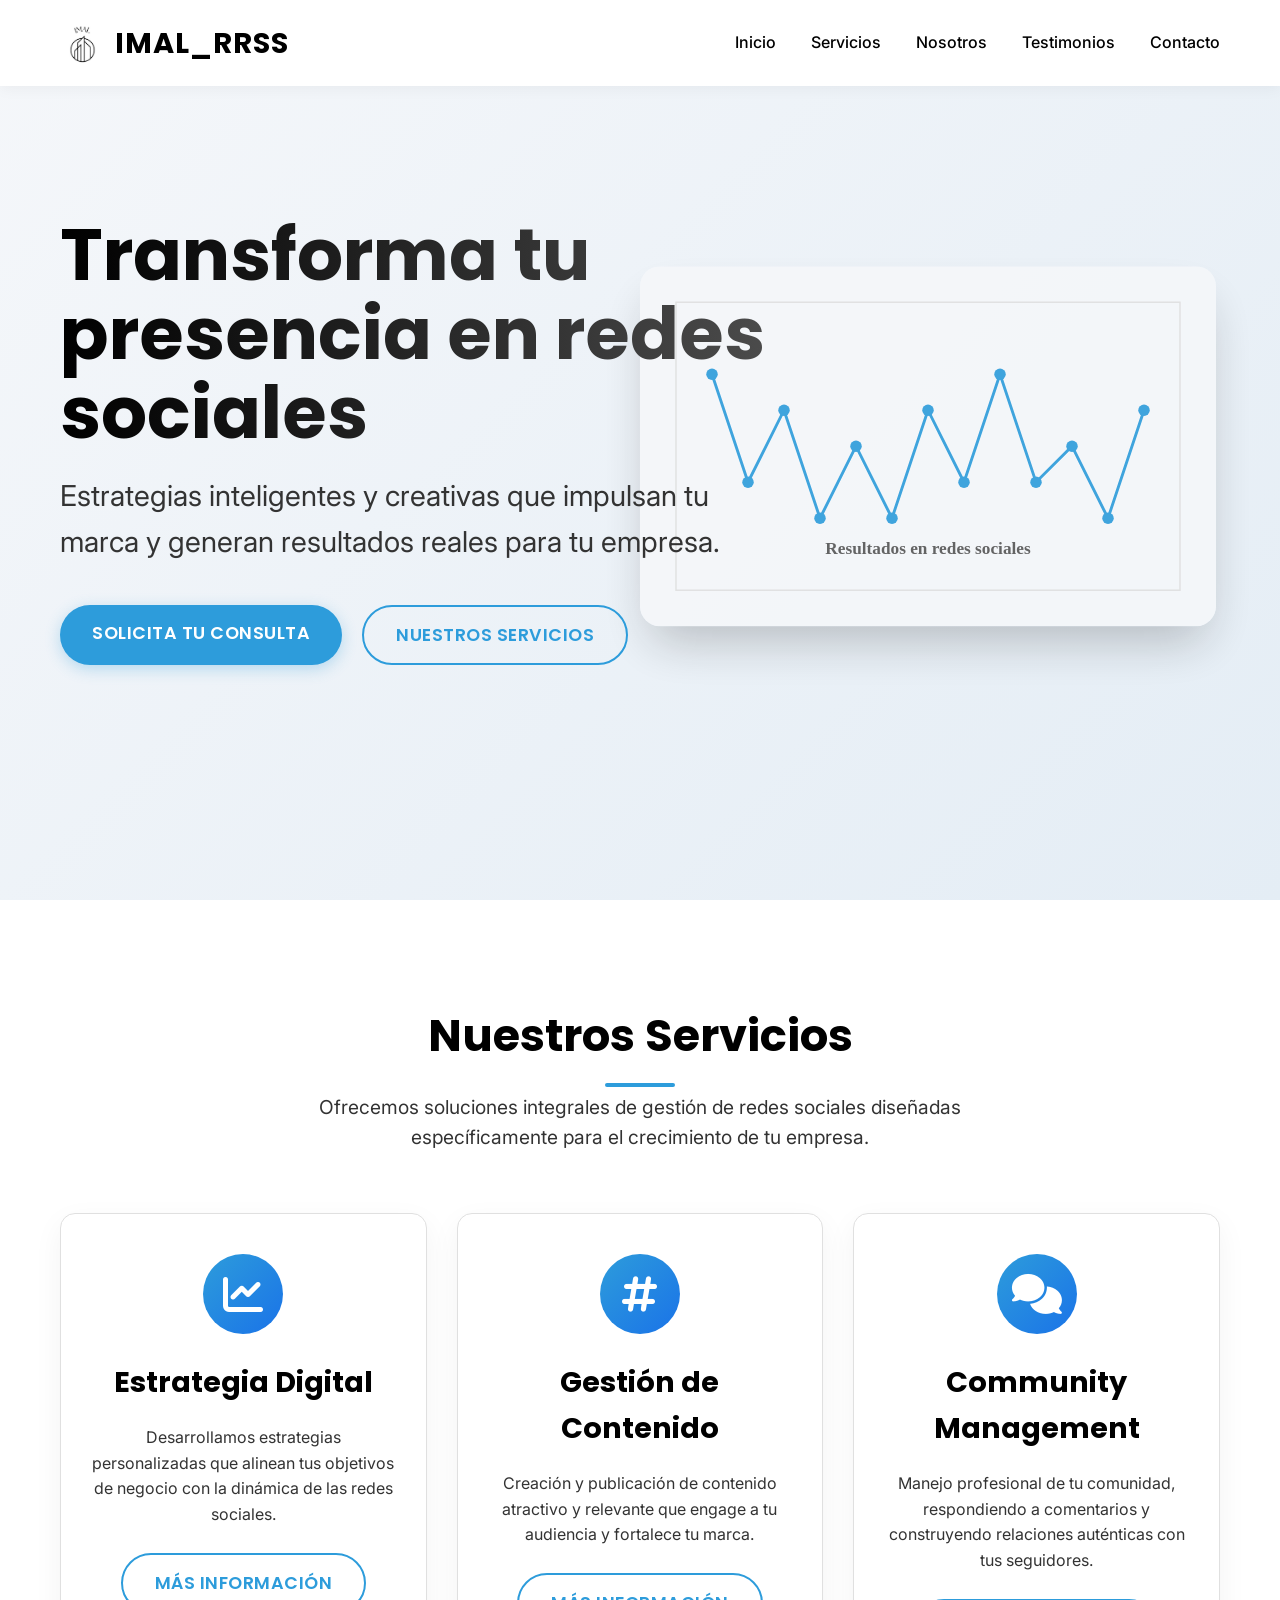
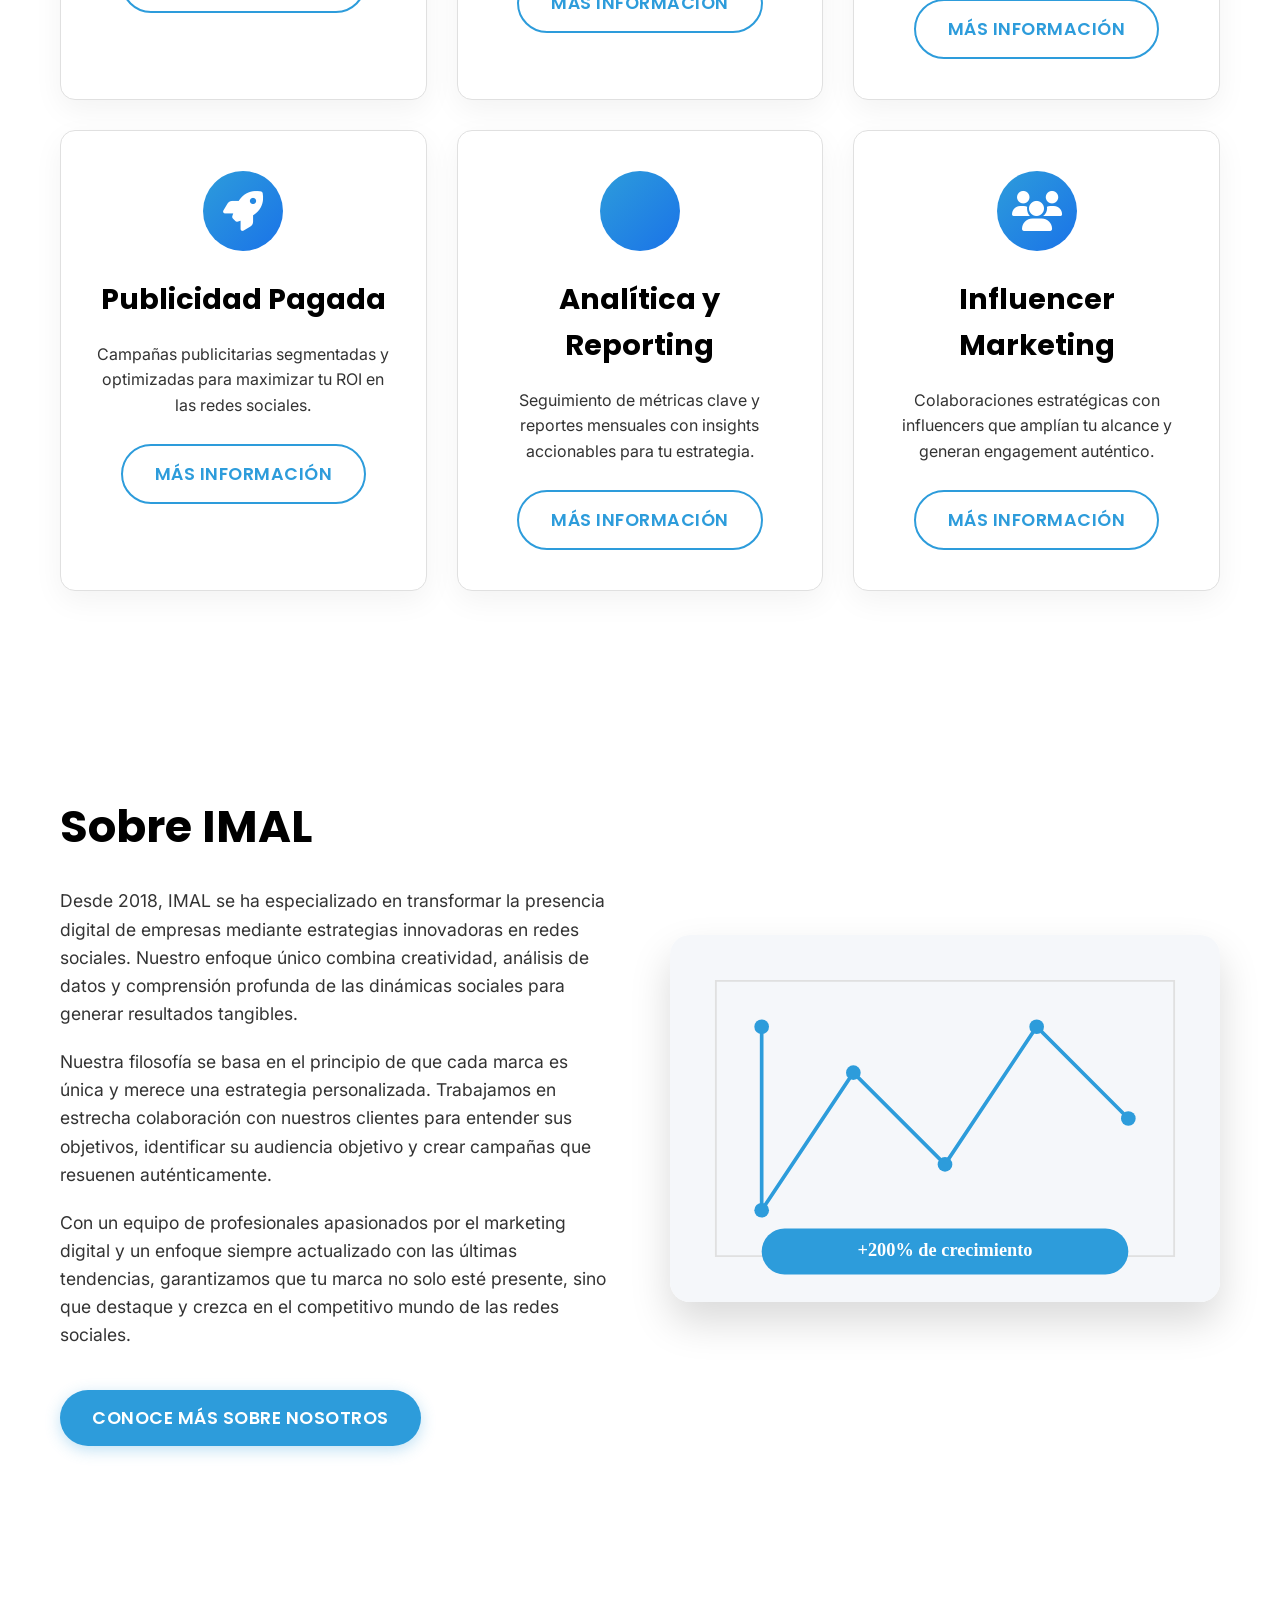
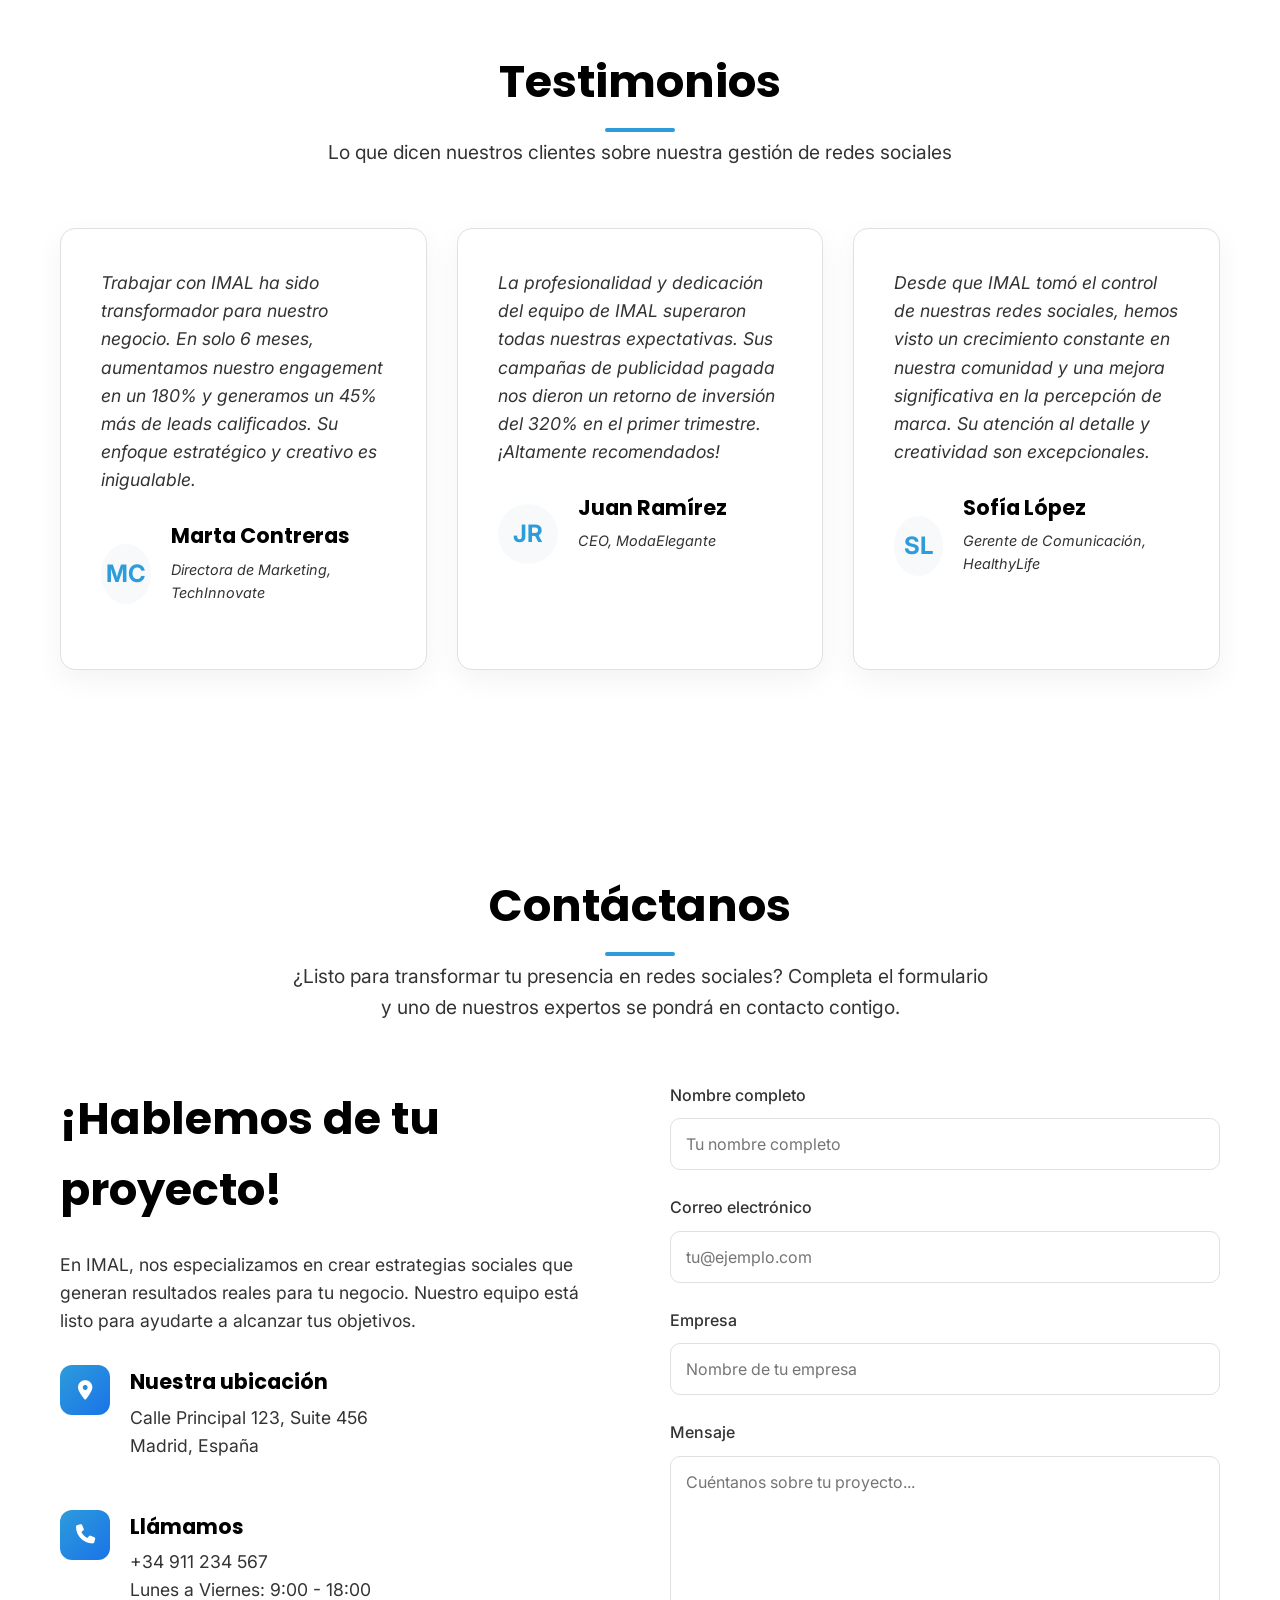
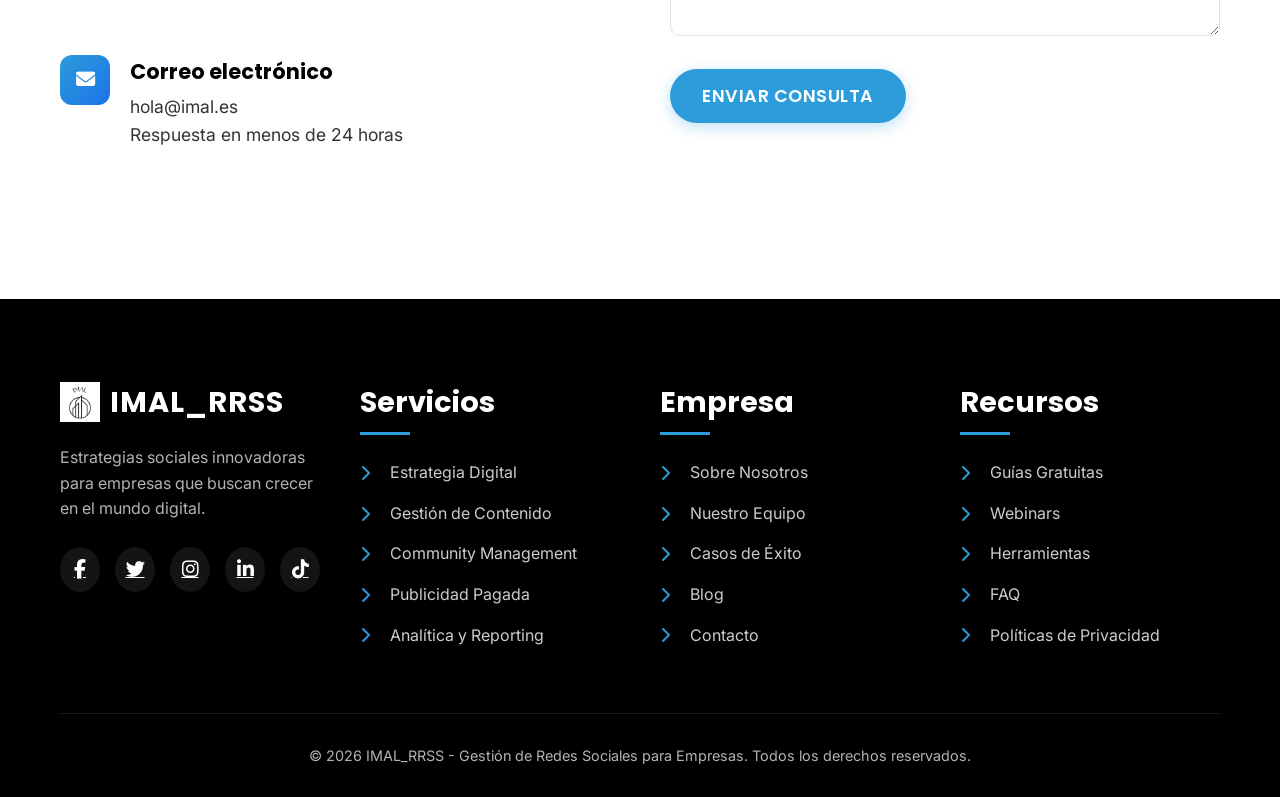
==== imalRRSS.html @ c7a88b68 "Add files via upload proyect" ====
<!DOCTYPE html>
<html lang="es">
<head>
  <meta charset="UTF-8">
  <meta name="viewport" content="width=device-width, initial-scale=1.0">
  <title>IMAL - Gestión de Redes Sociales para Empresas</title>
  <link href="https://fonts.googleapis.com/css2?family=Poppins:wght@300;400;500;600;700&family=Inter:wght@300;400;500&display=swap" rel="stylesheet">
  <link rel="stylesheet" href="https://cdnjs.cloudflare.com/ajax/libs/font-awesome/6.4.0/css/all.min.css">
  <style>
    :root {
      --primary: #000000;
      --secondary: #FFFFFF;
      --accent: #2D9CDB;
      --light-bg: #F8F9FA;
      --gray: #333333;
      --light-gray: #E0E0E0;
      --transition: all 0.3s ease;
    }

    * {
      margin: 0;
      padding: 0;
      box-sizing: border-box;
    }

    body {
      font-family: 'Inter', sans-serif;
      color: var(--primary);
      line-height: 1.6;
      background-color: var(--secondary);
      overflow-x: hidden;
    }

    h1, h2, h3, h4 {
      font-family: 'Poppins', sans-serif;
      font-weight: 700;
    }

    .container {
      width: 100%;
      max-width: 1200px;
      margin: 0 auto;
      padding: 0 20px;
    }

    .btn {
      display: inline-block;
      background-color: var(--accent);
      color: var(--secondary);
      padding: 14px 32px;
      border-radius: 30px;
      text-decoration: none;
      font-weight: 600;
      font-size: 1.1rem;
      transition: var(--transition);
      border: none;
      cursor: pointer;
      font-family: 'Poppins', sans-serif;
      text-transform: uppercase;
      letter-spacing: 0.5px;
      box-shadow: 0 4px 15px rgba(45, 156, 219, 0.3);
    }

    .btn:hover {
      background-color: #1E88E5;
      transform: translateY(-3px);
      box-shadow: 0 6px 20px rgba45, 156, 219, 0.4;
    }

    .btn-outline {
      background-color: transparent;
      color: var(--accent);
      border: 2px solid var(--accent);
      box-shadow: none;
    }

    .btn-outline:hover {
      background-color: var(--accent);
      color: var(--secondary);
    }

    section {
      padding: 100px 0;
    }

    .section-title {
      text-align: center;
      margin-bottom: 60px;
    }

    .section-title h2 {
      font-size: 2.8rem;
      margin-bottom: 20px;
      position: relative;
      display: inline-block;
    }

    .section-title h2:after {
      content: '';
      position: absolute;
      bottom: -15px;
      left: 50%;
      transform: translateX(-50%);
      width: 70px;
      height: 4px;
      background: var(--accent);
      border-radius: 2px;
    }

    .section-title p {
      color: var(--gray);
      max-width: 700px;
      margin: 0 auto;
      font-size: 1.2rem;
    }

    /* Header styles */
    header {
      background-color: var(--secondary);
      padding: 20px 0;
      position: fixed;
      width: 100%;
      top: 0;
      z-index: 1000;
      box-shadow: 0 2px 15px rgba(0, 0, 0, 0.05);
      transition: var(--transition);
    }

    .header-content {
      display: flex;
      justify-content: space-between;
      align-items: center;
    }

    .logo {
      display: flex;
      align-items: center;
    }

    .logo img {
      height: 45px;
      margin-right: 10px;
    }

    .logo-text {
      font-family: 'Poppins', sans-serif;
      font-weight: 700;
      font-size: 1.8rem;
      color: var(--primary);
      letter-spacing: 1px;
    }

    .nav-links {
      display: flex;
      list-style: none;
    }

    .nav-links li {
      margin-left: 35px;
    }

    .nav-links a {
      text-decoration: none;
      color: var(--primary);
      font-weight: 500;
      transition: var(--transition);
      position: relative;
      padding: 5px 0;
    }

    .nav-links a:after {
      content: '';
      position: absolute;
      bottom: 0;
      left: 0;
      width: 0;
      height: 2px;
      background: var(--accent);
      transition: var(--transition);
    }

    .nav-links a:hover {
      color: var(--accent);
    }

    .nav-links a:hover:after {
      width: 100%;
    }

    /* Hero section */
    .hero {
      height: 100vh;
      display: flex;
      align-items: center;
      background: linear-gradient(135deg, #f5f7fa 0%, #e4edf5 100%);
      position: relative;
      overflow: hidden;
      padding-top: 80px;
    }

    .hero-content {
      max-width: 800px;
      position: relative;
      z-index: 2;
    }

    .hero h1 {
      font-size: 4.5rem;
      line-height: 1.1;
      margin-bottom: 20px;
      background: linear-gradient(90deg, var(--primary) 0%, #555 100%);
      -webkit-background-clip: text;
      background-clip: text;
      color: transparent;
    }

    .hero p {
      font-size: 1.8rem;
      margin-bottom: 40px;
      color: var(--gray);
      max-width: 700px;
    }

    .hero-buttons {
      display: flex;
      gap: 20px;
      margin-top: 30px;
    }

    .hero-illustration {
      position: absolute;
      right: 5%;
      top: 50%;
      transform: translateY(-50%);
      width: 45%;
      max-width: 600px;
      opacity: 0.9;
      z-index: 1;
    }

    .hero-illustration img {
      width: 100%;
      border-radius: 20px;
      box-shadow: 0 25px 50px -12px rgba(0, 0, 0, 0.25);
    }

    /* Services section */
    .services-grid {
      display: grid;
      grid-template-columns: repeat(auto-fit, minmax(300px, 1fr));
      gap: 30px;
    }

    .service-card {
      background-color: var(--secondary);
      border-radius: 15px;
      padding: 40px 30px;
      text-align: center;
      transition: var(--transition);
      box-shadow: 0 10px 30px rgba(0, 0, 0, 0.05);
      border: 1px solid var(--light-gray);
      position: relative;
      overflow: hidden;
    }

    .service-card:hover {
      transform: translateY(-10px);
      box-shadow: 0 15px 35px rgba(0, 0, 0, 0.1);
    }

    .service-icon {
      width: 80px;
      height: 80px;
      background: linear-gradient(135deg, var(--accent) 0%, #1A73E8 100%);
      border-radius: 50%;
      display: flex;
      align-items: center;
      justify-content: center;
      margin: 0 auto 25px;
      color: var(--secondary);
      font-size: 2.5rem;
    }

    .service-card h3 {
      font-size: 1.8rem;
      margin: 20px 0;
    }

    .service-card p {
      color: var(--gray);
      margin-bottom: 25px;
    }

    /* About section */
    .about-content {
      display: flex;
      align-items: center;
      gap: 60px;
    }

    .about-text {
      flex: 1;
    }

    .about-text h2 {
      font-size: 2.8rem;
      margin-bottom: 25px;
    }

    .about-text p {
      margin-bottom: 20px;
      font-size: 1.1rem;
      color: var(--gray);
    }

    .about-image {
      flex: 1;
      border-radius: 20px;
      overflow: hidden;
      box-shadow: 0 20px 40px rgba(0, 0, 0, 0.15);
      position: relative;
    }

    .about-image img {
      width: 100%;
      height: auto;
      display: block;
      transition: var(--transition);
    }

    .about-image:hover img {
      transform: scale(1.05);
    }

    /* Testimonials section */
    .testimonials-grid {
      display: grid;
      grid-template-columns: repeat(auto-fit, minmax(300px, 1fr));
      gap: 30px;
    }

    .testimonial-card {
      background-color: var(--secondary);
      border-radius: 15px;
      padding: 40px;
      position: relative;
      box-shadow: 0 10px 30px rgba(0, 0, 0, 0.05);
      border: 1px solid var(--light-gray);
    }

    .testimonial-card::before {
      
      position: absolute;
      top: 20px;
      left: 20px;
      font-size: 5rem;
      color: var(--accent);
      opacity: 0.15;
      font-family: serif;
      line-height: 1;
      font-weight: bold;
    }

    .testimonial-card p {
      font-style: italic;
      margin-bottom: 25px;
      font-size: 1.1rem;
      color: var(--gray);
      position: relative;
      z-index: 2;
    }

    .testimonial-author {
      display: flex;
      align-items: center;
    }

    .author-avatar {
      width: 60px;
      height: 60px;
      border-radius: 50%;
      background-color: var(--light-bg);
      display: flex;
      align-items: center;
      justify-content: center;
      margin-right: 20px;
      font-size: 1.5rem;
      color: var(--accent);
      font-weight: bold;
    }

    .author-info h4 {
      margin-bottom: 5px;
      font-size: 1.3rem;
    }

    .author-info p {
      color: var(--gray);
      font-size: 0.9rem;
    }

    /* Contact section */
    .contact-content {
      display: flex;
      gap: 60px;
    }

    .contact-info {
      flex: 1;
    }

    .contact-info h2 {
      font-size: 2.8rem;
      margin-bottom: 25px;
    }

    .contact-info p {
      margin-bottom: 25px;
      color: var(--gray);
      font-size: 1.1rem;
    }

    .contact-details {
      margin-top: 30px;
    }

    .contact-item {
      display: flex;
      align-items: flex-start;
      margin-bottom: 25px;
    }

    .contact-icon {
      width: 50px;
      height: 50px;
      background: linear-gradient(135deg, var(--accent) 0%, #1A73E8 100%);
      border-radius: 12px;
      display: flex;
      align-items: center;
      justify-content: center;
      color: var(--secondary);
      margin-right: 20px;
      font-size: 1.2rem;
      flex-shrink: 0;
    }

    .contact-text h3 {
      margin-bottom: 5px;
      font-size: 1.3rem;
    }

    .contact-text p {
      color: var(--gray);
    }

    .contact-form {
      flex: 1;
    }

    .form-group {
      margin-bottom: 25px;
    }

    .form-group label {
      display: block;
      margin-bottom: 10px;
      font-weight: 500;
      color: var(--gray);
 }

    .form-group input,
    .form-group textarea {
      width: 100%;
      padding: 15px;
      border: 1px solid var(--light-gray);
      border-radius: 10px;
      font-family: 'Inter', sans-serif;
      font-size: 1rem;
      transition: var(--transition);
    }

    .form-group input:focus,
    .form-group textarea:focus {
      outline: none;
      border-color: var(--accent);
      box-shadow: 0 0 0 3px rgba(45, 156, 219, 0.2);
    }

    .form-group textarea {
      min-height: 180px;
      resize: vertical;
    }

    /* Footer */
    .footer {
      background-color: var(--primary);
      color: var(--secondary);
      padding: 80px 0 30px;
    }

    .footer-content {
      display: flex;
      justify-content: space-between;
      flex-wrap: wrap;
      gap: 40px;
      margin-bottom: 50px;
    }

    .footer-column {
      flex: 1;
      min-width: 250px;
    }

    .footer-column h3 {
      font-size: 1.8rem;
      margin-bottom: 25px;
      position: relative;
      padding-bottom: 10px;
    }

    .footer-column h3:after {
      content: '';
      position: absolute;
      bottom: 0;
      left: 0;
      width: 50px;
      height: 3px;
      background: var(--accent);
    }

    .footer-links {
      list-style: none;
    }

    .footer-links li {
      margin-bottom: 15px;
    }

    .footer-links a {
      color: rgba(255, 255, 255, 0.8);
      text-decoration: none;
      transition: var(--transition);
      display: flex;
      align-items: center;
      gap: 10px;
    }

    .footer-links a:hover {
      color: var(--accent);
      transform: translateX(5px);
    }

    .footer-links a i {
      color: var(--accent);
      min-width: 20px;
    }

    .social-links {
      display: flex;
      gap: 15px;
      margin-top: 25px;
    }

    .social-links a {
      display: inline-flex;
      align-items: center;
      justify-content: center;
      width: 45px;
      height: 45px;
      background-color: rgba(255, 255, 255, 0.08);
      border-radius: 50%;
      color: var(--secondary);
      transition: var(--transition);
      font-size: 1.2rem;
    }

    .social-links a:hover {
      background-color: var(--accent);
      transform: translateY(-3px);
    }

    .copyright {
      text-align: center;
      padding-top: 30px;
      border-top: 1px solid rgba(255, 255, 255, 0.1);
      font-size: 0.9rem;
      color: rgba(255, 255, 255, 0.7);
    }

    /* Responsive styles */
    @media (max-width: 992px) {
      .hero h1 {
        font-size: 3.5rem;
      }
      
      .hero p {
        font-size: 1.5rem;
      }
      
      .hero-illustration {
        display: none;
      }
      
      .about-content,
      .contact-content {
        flex-direction: column;
      }
    }

    @media (max-width: 768px) {
      .header-content {
        flex-direction: column;
        gap: 20px;
      }

      .nav-links {
        flex-direction: column;
        align-items: center;
        text-align: center;
      }

      .nav-links li {
        margin: 10px 0;
      }

      .hero h1 {
        font-size: 2.8rem;
      }
      
      .hero p {
        font-size: 1.3rem;
      }
      
      .hero-buttons {
        flex-direction: column;
        gap: 15px;
      }
      
      .section-title h2 {
        font-size: 2.2rem;
      }
      
      .section-title p {
        font-size: 1rem;
      }
    }

    @media (max-width: 576px) {
      .hero h1 {
        font-size: 2.3rem;
      }
      
      .section-title h2 {
        font-size: 1.8rem;
      }
      
      .service-card {
        padding: 30px 20px;
      }
      
      .service-icon {
        width: 60px;
        height: 60px;
        font-size: 2rem;
      }
    }
  </style>
</head>
<body>
  <!-- Header -->
  <header>
    <div class="container header-content">
      <div class="logo">
        <img src="imal_rrss.jpg" alt="IMAL Logo">
        <span class="logo-text">IMAL_RRSS</span>
      </div>
      <ul class="nav-links">
        <li><a href="#inicio">Inicio</a></li>
        <li><a href="#servicios">Servicios</a></li>
        <li><a href="#nosotros">Nosotros</a></li>
        <li><a href="#testimonios">Testimonios</a></li>
        <li><a href="#contacto">Contacto</a></li>
      </ul>
    </div>
  </header>

  <!-- Hero Section -->
  <section class="hero" id="inicio">
    <div class="container">
      <div class="hero-content">
        <h1>Transforma tu presencia en redes sociales</h1>
        <p>Estrategias inteligentes y creativas que impulsan tu marca y generan resultados reales para tu empresa.</p>
        <div class="hero-buttons">
          <a href="#contacto" class="btn">Solicita tu consulta</a>
          <a href="#servicios" class="btn btn-outline">Nuestros servicios</a>
        </div>
      </div>
      <div class="hero-illustration">
        <img src="data:image/svg+xml,%3Csvg xmlns='http://www.w3.org/2000/svg' width='100%25' height='100%25' viewBox='0 0 800 500'%3E%3Crect width='800' height='500' fill='%23F5F7FA'/%3E%3Cpath d='M50 50 L50 450 L750 450 L750 50 Z' fill='none' stroke='%23E0E0E0' stroke-width='2'/%3E%3Cpath d='M100 150 L150 300 L200 200 L250 350 L300 250 L350 350 L400 200 L450 300 L500 150 L550 300 L600 250 L650 350 L700 200' stroke='%232D9CDB' stroke-width='4' fill='none'/%3E%3Ccircle cx='100' cy='150' r='8' fill='%232D9CDB'/%3E%3Ccircle cx='150' cy='300' r='8' fill='%232D9CDB'/%3E%3Ccircle cx='200' cy='200' r='8' fill='%232D9CDB'/%3E%3Ccircle cx='250' cy='350' r='8' fill='%232D9CDB'/%3E%3Ccircle cx='300' cy='250' r='8' fill='%232D9CDB'/%3E%3Ccircle cx='350' cy='350' r='8' fill='%232D9CDB'/%3E%3Ccircle cx='400' cy='200' r='8' fill='%232D9CDB'/%3E%3Ccircle cx='450' cy='300' r='8' fill='%232D9CDB'/%3E%3Ccircle cx='500' cy='150' r='8' fill='%232D9CDB'/%3E%3Ccircle cx='550' cy='300' r='8' fill='%232D9CDB'/%3E%3Ccircle cx='600' cy='250' r='8' fill='%232D9CDB'/%3E%3Ccircle cx='650' cy='350' r='8' fill='%232D9CDB'/%3E%3Ccircle cx='700' cy='200' r='8' fill='%232D9CDB'/%3E%3Ctext x='400' y='400' font-family='Poppins' font-size='24' text-anchor='middle' fill='%23555' font-weight='600'%3EResultados en redes sociales%3C/text%3E%3C/svg%3E" alt="Grafico de redes sociales">
      </div>
    </div>
  </section>

  <!-- Services Section -->
  <section class="services" id="servicios">
    <div class="container">
      <div class="section-title">
        <h2>Nuestros Servicios</h2>
        <p>Ofrecemos soluciones integrales de gestión de redes sociales diseñadas específicamente para el crecimiento de tu empresa.</p>
      </div>
      <div class="services-grid">
        <div class="service-card">
          <div class="service-icon">
            <i class="fas fa-chart-line"></i>
          </div>
          <h3>Estrategia Digital</h3>
          <p>Desarrollamos estrategias personalizadas que alinean tus objetivos de negocio con la dinámica de las redes sociales.</p>
          <a href="#" class="btn btn-outline">Más información</a>
        </div>
        <div class="service-card">
          <div class="service-icon">
            <i class="fas fa-hashtag"></i>
          </div>
          <h3>Gestión de Contenido</h3>
          <p>Creación y publicación de contenido atractivo y relevante que engage a tu audiencia y fortalece tu marca.</p>
          <a href="#" class="btn btn-outline">Más información</a>
        </div>
        <div class="service-card">
          <div class="service-icon">
            <i class="fas fa-comments"></i>
          </div>
          <h3>Community Management</h3>
          <p>Manejo profesional de tu comunidad, respondiendo a comentarios y construyendo relaciones auténticas con tus seguidores.</p>
          <a href="#" class="btn btn-outline">Más información</a>
        </div>
        <div class="service-card">
          <div class="service-icon">
            <i class="fas fa-rocket"></i>
          </div>
          <h3>Publicidad Pagada</h3>
          <p>Campañas publicitarias segmentadas y optimizadas para maximizar tu ROI en las redes sociales.</p>
          <a href="#" class="btn btn-outline">Más información</a>
        </div>
        <div class="service-card">
          <div class="service-icon">
            <i class="fas fa-analytics"></i>
          </div>
          <h3>Analítica y Reporting</h3>
          <p>Seguimiento de métricas clave y reportes mensuales con insights accionables para tu estrategia.</p>
          <a href="#" class="btn btn-outline">Más información</a>
        </div>
        <div class="service-card">
          <div class="service-icon">
            <i class="fas fa-users"></i>
          </div>
          <h3>Influencer Marketing</h3>
          <p>Colaboraciones estratégicas con influencers que amplían tu alcance y generan engagement auténtico.</p>
          <a href="#" class="btn btn-outline">Más información</a>
        </div>
      </div>
    </div>
  </section>

  <!-- About Section -->
  <section class="about" id="nosotros">
    <div class="container">
      <div class="about-content">
        <div class="about-text">
          <h2>Sobre IMAL</h2>
          <p>Desde 2018, IMAL se ha especializado en transformar la presencia digital de empresas mediante estrategias innovadoras en redes sociales. Nuestro enfoque único combina creatividad, análisis de datos y comprensión profunda de las dinámicas sociales para generar resultados tangibles.</p>
          <p>Nuestra filosofía se basa en el principio de que cada marca es única y merece una estrategia personalizada. Trabajamos en estrecha colaboración con nuestros clientes para entender sus objetivos, identificar su audiencia objetivo y crear campañas que resuenen auténticamente.</p>
          <p>Con un equipo de profesionales apasionados por el marketing digital y un enfoque siempre actualizado con las últimas tendencias, garantizamos que tu marca no solo esté presente, sino que destaque y crezca en el competitivo mundo de las redes sociales.</p>
          <a href="#contacto" class="btn" style="margin-top: 20px;">Conoce más sobre nosotros</a>
        </div>
        <div class="about-image">
          <img src="data:image/svg+xml,%3Csvg xmlns='http://www.w3.org/2000/svg' width='100%25' height='100%25' viewBox='0 0 600 400'%3E%3Crect width='600' height='400' fill='%23F5F7FA'/%3E%3Cpath d='M50 50 L550 50 L550 350 L50 350 Z' fill='none' stroke='%23E0E0E0' stroke-width='2'/%3E%3Cpath d='M100 100 L100 300 L200 150 L300 250 L400 100 L500 200' stroke='%232D9CDB' stroke-width='4' fill='none'/%3E%3Ccircle cx='100' cy='100' r='8' fill='%232D9CDB'/%3E%3Ccircle cx='100' cy='300' r='8' fill='%232D9CDB'/%3E%3Ccircle cx='200' cy='150' r='8' fill='%232D9CDB'/%3E%3Ccircle cx='300' cy='250' r='8' fill='%232D9CDB'/%3E%3Ccircle cx='400' cy='100' r='8' fill='%232D9CDB'/%3E%3Ccircle cx='500' cy='200' r='8' fill='%232D9CDB'/%3E%3Crect x='100' y='320' width='400' height='50' rx='25' fill='%232D9CDB'/%3E%3Ctext x='300' y='350' font-family='Poppins' font-size='20' text-anchor='middle' fill='%23FFFFFF' font-weight='600'%3E+200%25 de crecimiento%3C/text%3E%3C/svg%3E" alt="Equipo de IMAL trabajando">
        </div>
      </div>
    </div>
  </section>

  <!-- Testimonials Section -->
  <section class="testimonials" id="testimonios">
    <div class="container">
      <div class="section-title">
        <h2>Testimonios</h2>
        <p>Lo que dicen nuestros clientes sobre nuestra gestión de redes sociales</p>
      </div>
      <div class="testimonials-grid">
        <div class="testimonial-card">
          <p>Trabajar con IMAL ha sido transformador para nuestro negocio. En solo 6 meses, aumentamos nuestro engagement en un 180% y generamos un 45% más de leads calificados. Su enfoque estratégico y creativo es inigualable.</p>
          <div class="testimonial-author">
            <div class="author-avatar">MC</div>
            <div class="author-info">
              <h4>Marta Contreras</h4>
              <p>Directora de Marketing, TechInnovate</p>
            </div>
          </div>
        </div>
        <div class="testimonial-card">
          <p>La profesionalidad y dedicación del equipo de IMAL superaron todas nuestras expectativas. Sus campañas de publicidad pagada nos dieron un retorno de inversión del 320% en el primer trimestre. ¡Altamente recomendados!</p>
          <div class="testimonial-author">
            <div class="author-avatar">JR</div>
            <div class="author-info">
              <h4>Juan Ramírez</h4>
              <p>CEO, ModaElegante</p>
            </div>
          </div>
        </div>
        <div class="testimonial-card">
          <p>Desde que IMAL tomó el control de nuestras redes sociales, hemos visto un crecimiento constante en nuestra comunidad y una mejora significativa en la percepción de marca. Su atención al detalle y creatividad son excepcionales.</p>
          <div class="testimonial-author">
            <div class="author-avatar">SL</div>
            <div class="author-info">
              <h4>Sofía López</h4>
              <p>Gerente de Comunicación, HealthyLife</p>
            </div>
          </div>
        </div>
      </div>
    </div>
  </section>

  <!-- Contact Section -->
  <section class="contact" id="contacto">
    <div class="container">
      <div class="section-title">
        <h2>Contáctanos</h2>
        <p>¿Listo para transformar tu presencia en redes sociales? Completa el formulario y uno de nuestros expertos se pondrá en contacto contigo.</p>
      </div>
      <div class="contact-content">
        <div class="contact-info">
          <h2>¡Hablemos de tu proyecto!</h2>
          <p>En IMAL, nos especializamos en crear estrategias sociales que generan resultados reales para tu negocio. Nuestro equipo está listo para ayudarte a alcanzar tus objetivos.</p>
          
          <div class="contact-details">
            <div class="contact-item">
              <div class="contact-icon">
                <i class="fas fa-map-marker-alt"></i>
              </div>
              <div class="contact-text">
                <h3>Nuestra ubicación</h3>
                <p>Calle Principal 123, Suite 456<br>Madrid, España</p>
              </div>
            </div>
            <div class="contact-item">
              <div class="contact-icon">
                <i class="fas fa-phone"></i>
              </div>
              <div class="contact-text">
                <h3>Llámamos</h3>
                <p>+34 911 234 567<br>Lunes a Viernes: 9:00 - 18:00</p>
              </div>
            </div>
            <div class="contact-item">
              <div class="contact-icon">
                <i class="fas fa-envelope"></i>
              </div>
              <div class="contact-text">
                <h3>Correo electrónico</h3>
                <p>hola@imal.es<br>Respuesta en menos de 24 horas</p>
              </div>
            </div>
          </div>
        </div>
        <div class="contact-form">
          <form>
            <div class="form-group">
              <label for="name">Nombre completo</label>
              <input type="text" id="name" placeholder="Tu nombre completo" required>
            </div>
            <div class="form-group">
              <label for="email">Correo electrónico</label>
              <input type="email" id="email" placeholder="tu@ejemplo.com" required>
            </div>
            <div class="form-group">
              <label for="company">Empresa</label>
              <input type="text" id="company" placeholder="Nombre de tu empresa">
            </div>
            <div class="form-group">
              <label for="message">Mensaje</label>
              <textarea id="message" placeholder="Cuéntanos sobre tu proyecto..." required></textarea>
            </div>
            <button type="submit" class="btn">Enviar consulta</button>
          </form>
        </div>
      </div>
    </div>
  </section>

  <!-- Footer -->
  <footer class="footer">
    <div class="container">
      <div class="footer-content">
        <div class="footer-column">
          <div class="logo" style="margin-bottom: 20px;">
            <img src="imal_rrss.jpg" alt="IMAL Logo" style="height: 40px;">
            <span class="logo-text" style="color: #fff;">IMAL_RRSS</span>
          </div>
          <p style="color: rgba(255,255,255,0.7); margin-bottom: 20px;">Estrategias sociales innovadoras para empresas que buscan crecer en el mundo digital.</p>
          <div class="social-links">
            <a href="#"><i class="fab fa-facebook-f"></i></a>
            <a href="#"><i class="fab fa-twitter"></i></a>
            <a href="#"><i class="fab fa-instagram"></i></a>
            <a href="#"><i class="fab fa-linkedin-in"></i></a>
            <a href="#"><i class="fab fa-tiktok"></i></a>
          </div>
        </div>
        
        <div class="footer-column">
          <h3>Servicios</h3>
          <ul class="footer-links">
            <li><a href="#"><i class="fas fa-chevron-right"></i> Estrategia Digital</a></li>
            <li><a href="#"><i class="fas fa-chevron-right"></i> Gestión de Contenido</a></li>
            <li><a href="#"><i class="fas fa-chevron-right"></i> Community Management</a></li>
            <li><a href="#"><i class="fas fa-chevron-right"></i> Publicidad Pagada</a></li>
            <li><a href="#"><i class="fas fa-chevron-right"></i> Analítica y Reporting</a></li>
          </ul>
        </div>
        
        <div class="footer-column">
          <h3>Empresa</h3>
          <ul class="footer-links">
            <li><a href="#"><i class="fas fa-chevron-right"></i> Sobre Nosotros</a></li>
            <li><a href="#"><i class="fas fa-chevron-right"></i> Nuestro Equipo</a></li>
            <li><a href="#"><i class="fas fa-chevron-right"></i> Casos de Éxito</a></li>
            <li><a href="#"><i class="fas fa-chevron-right"></i> Blog</a></li>
            <li><a href="#"><i class="fas fa-chevron-right"></i> Contacto</a></li>
          </ul>
        </div>
        
        <div class="footer-column">
          <h3>Recursos</h3>
          <ul class="footer-links">
            <li><a href="#"><i class="fas fa-chevron-right"></i> Guías Gratuitas</a></li>
            <li><a href="#"><i class="fas fa-chevron-right"></i> Webinars</a></li>
            <li><a href="#"><i class="fas fa-chevron-right"></i> Herramientas</a></li>
            <li><a href="#"><i class="fas fa-chevron-right"></i> FAQ</a></li>
            <li><a href="#"><i class="fas fa-chevron-right"></i> Políticas de Privacidad</a></li>
          </ul>
        </div>
      </div>
      
      <div class="copyright">
        <p>&copy; 2026 IMAL_RRSS - Gestión de Redes Sociales para Empresas. Todos los derechos reservados.</p>
      </div>
    </div>
  </footer>

  <script>
    // Simple scroll animation for navigation links
    document.querySelectorAll('a[href^="#"]').forEach(anchor => {
      anchor.addEventListener('click', function (e) {
        e.preventDefault();
        document.querySelector(this.getAttribute('href')).scrollIntoView({
          behavior: 'smooth'
        });
      });
    });

    // Header scroll effect
    window.addEventListener('scroll', function() {
      const header = document.querySelector('header');
      if (window.scrollY > 50) {
        header.style.padding = '15px 0';
        header.style.boxShadow = '0 5px 20px rgba(0, 0, 0, 0.1)';
      } else {
        header.style.padding = '20px 0';
        header.style.boxShadow = '0 2px 15px rgba(0, 0, 0, 0.05)';
      }
    });
  </script>
</body>
</html>
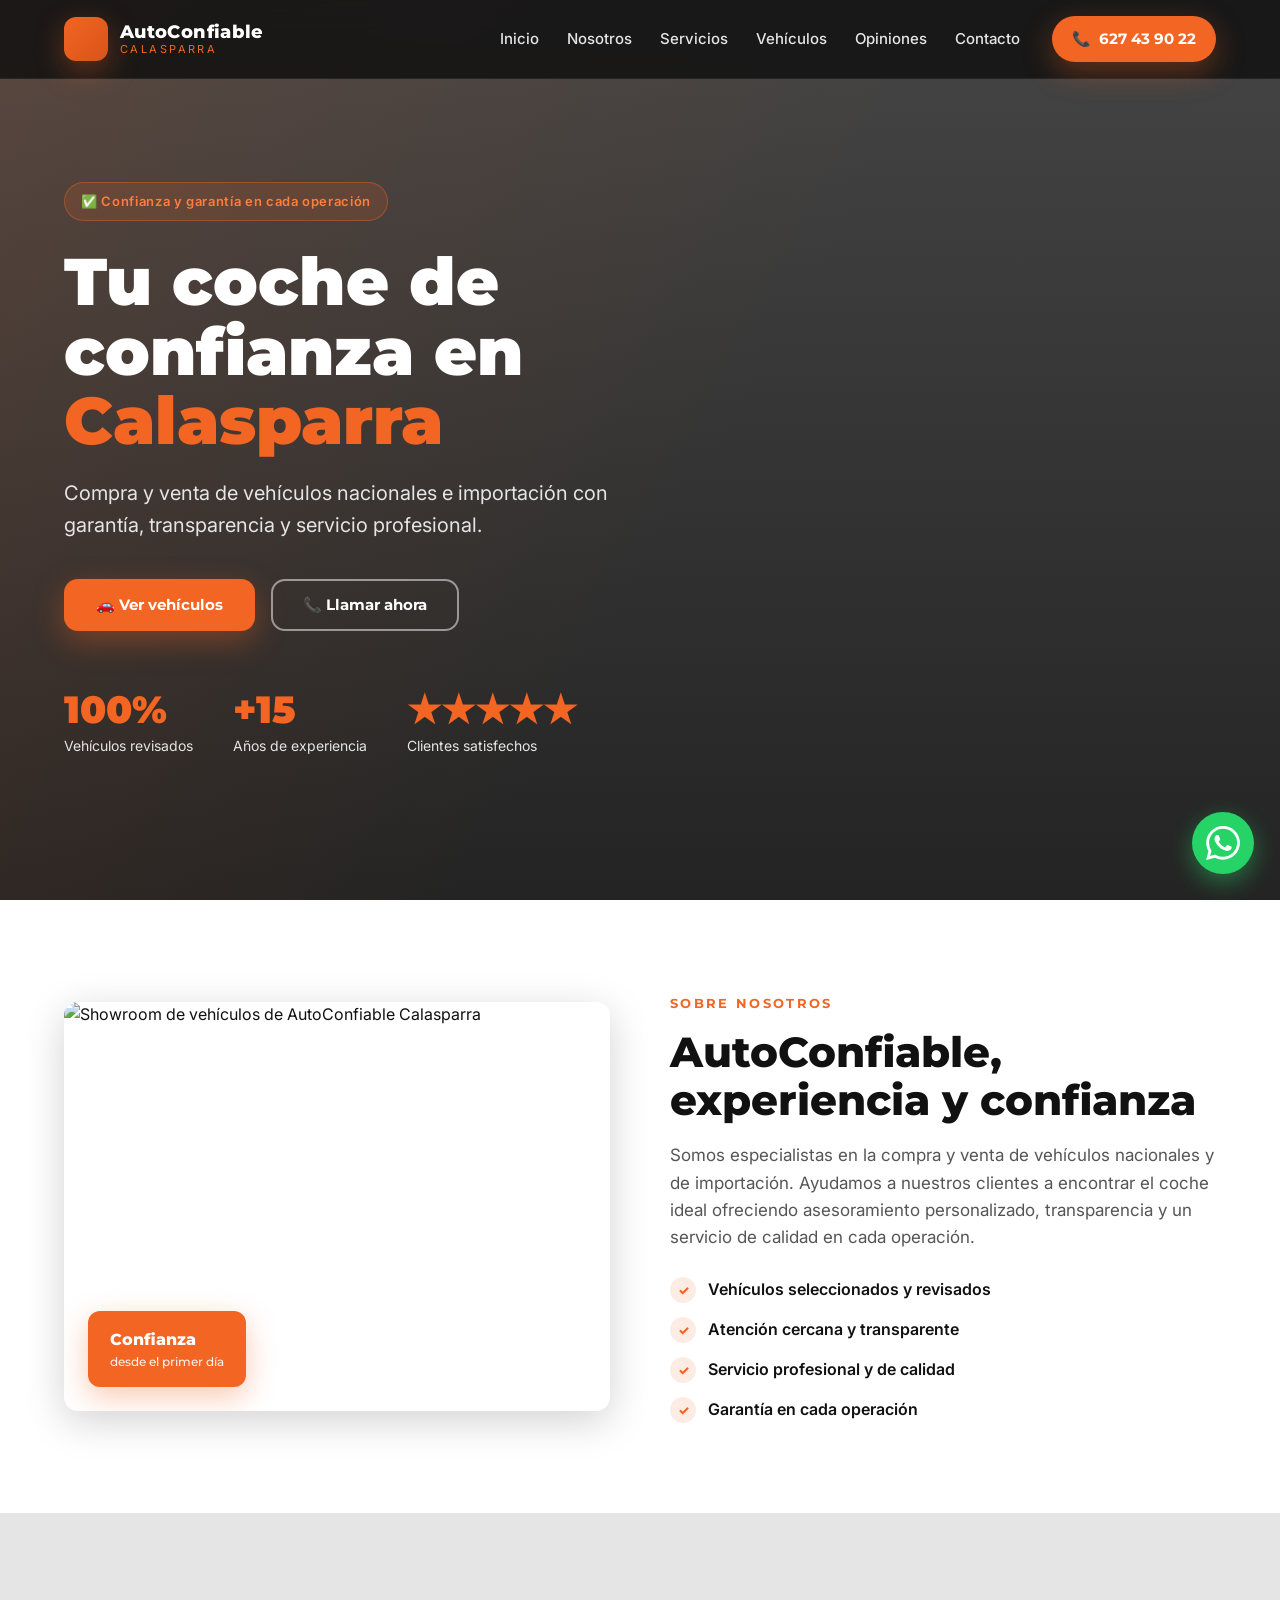
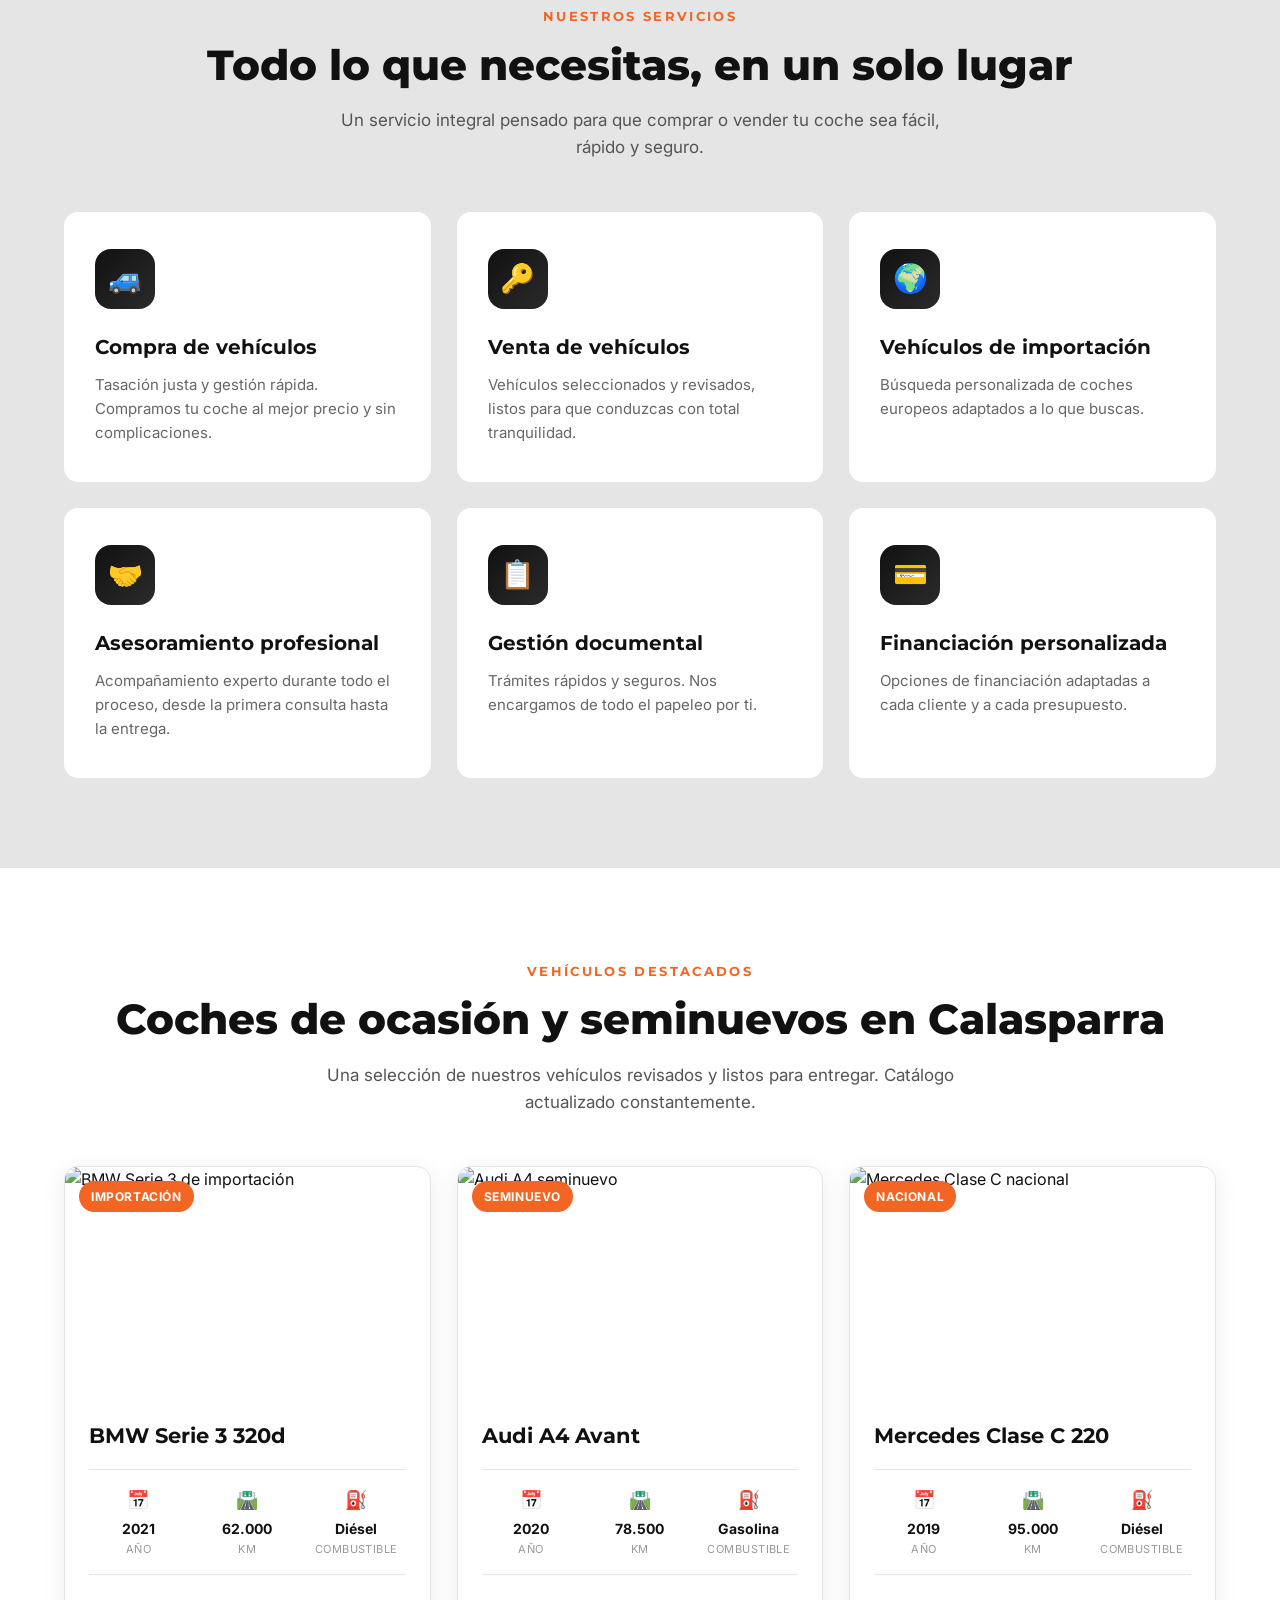
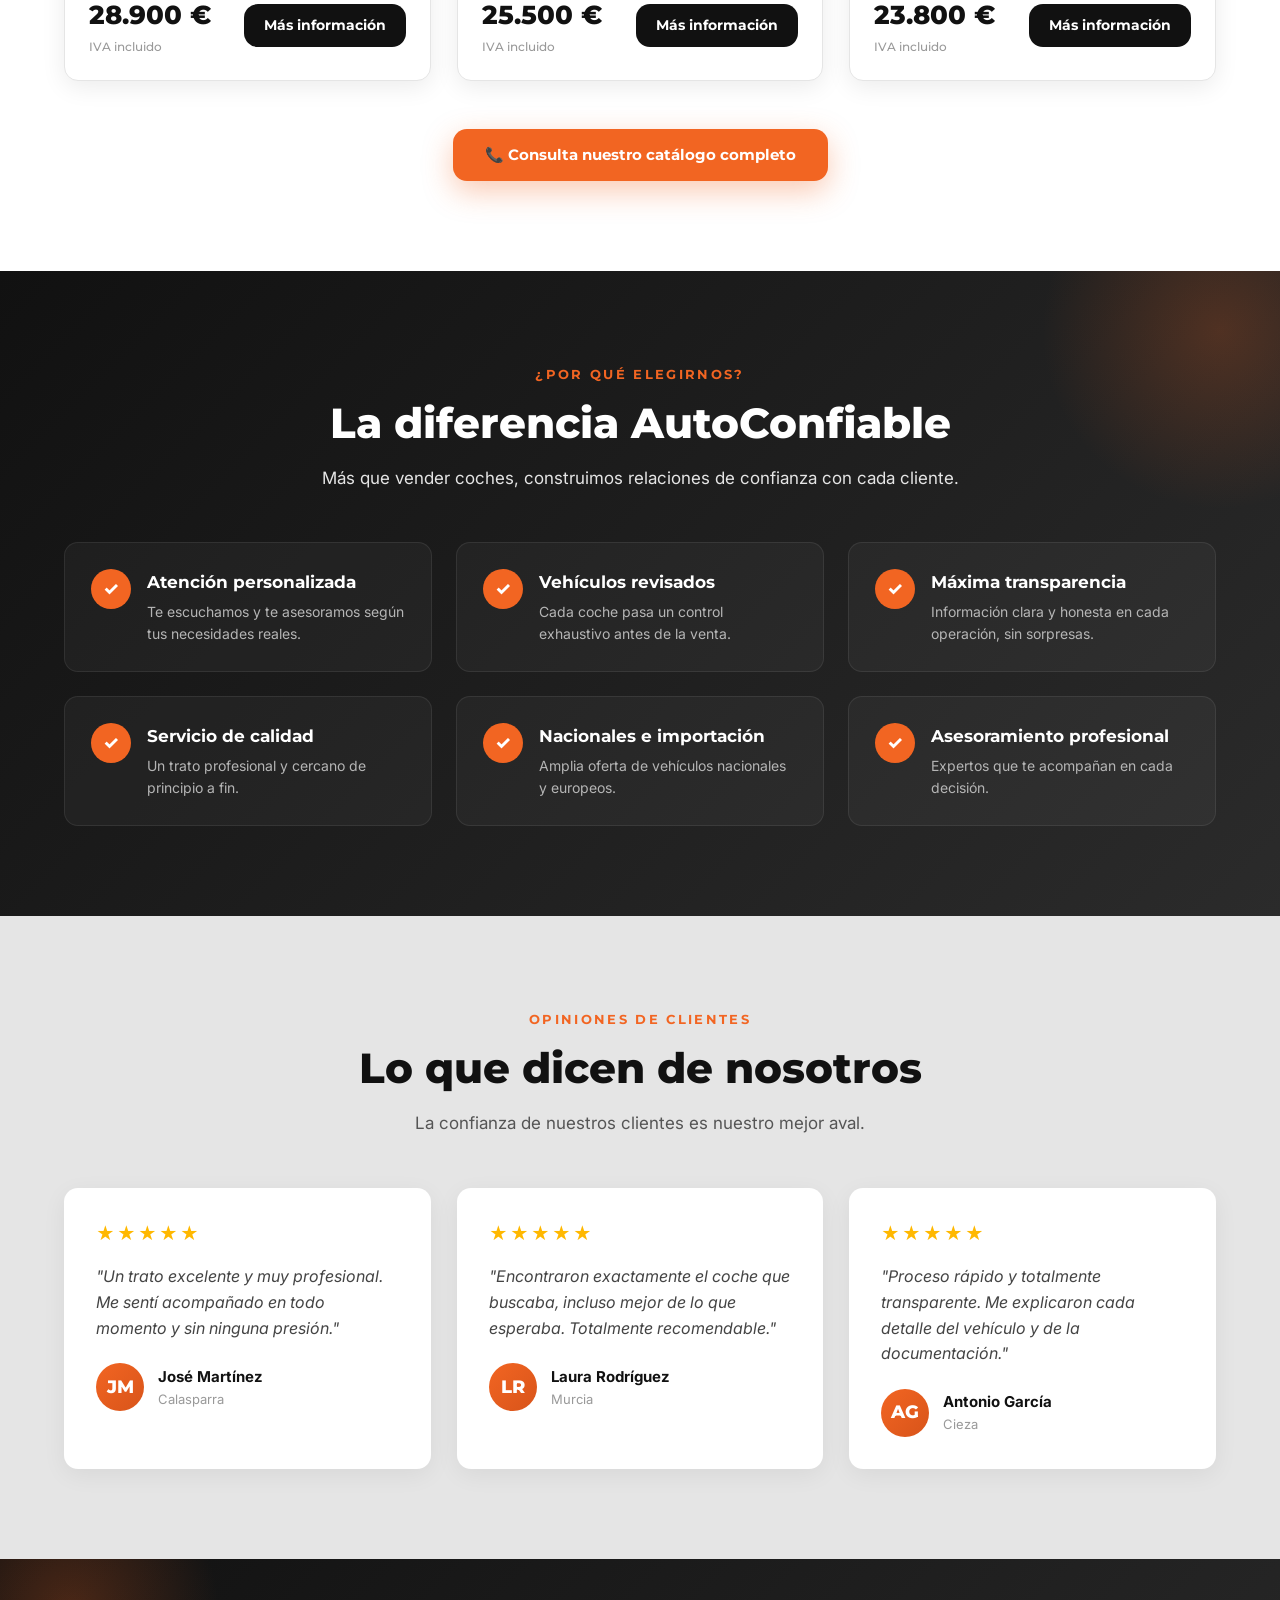
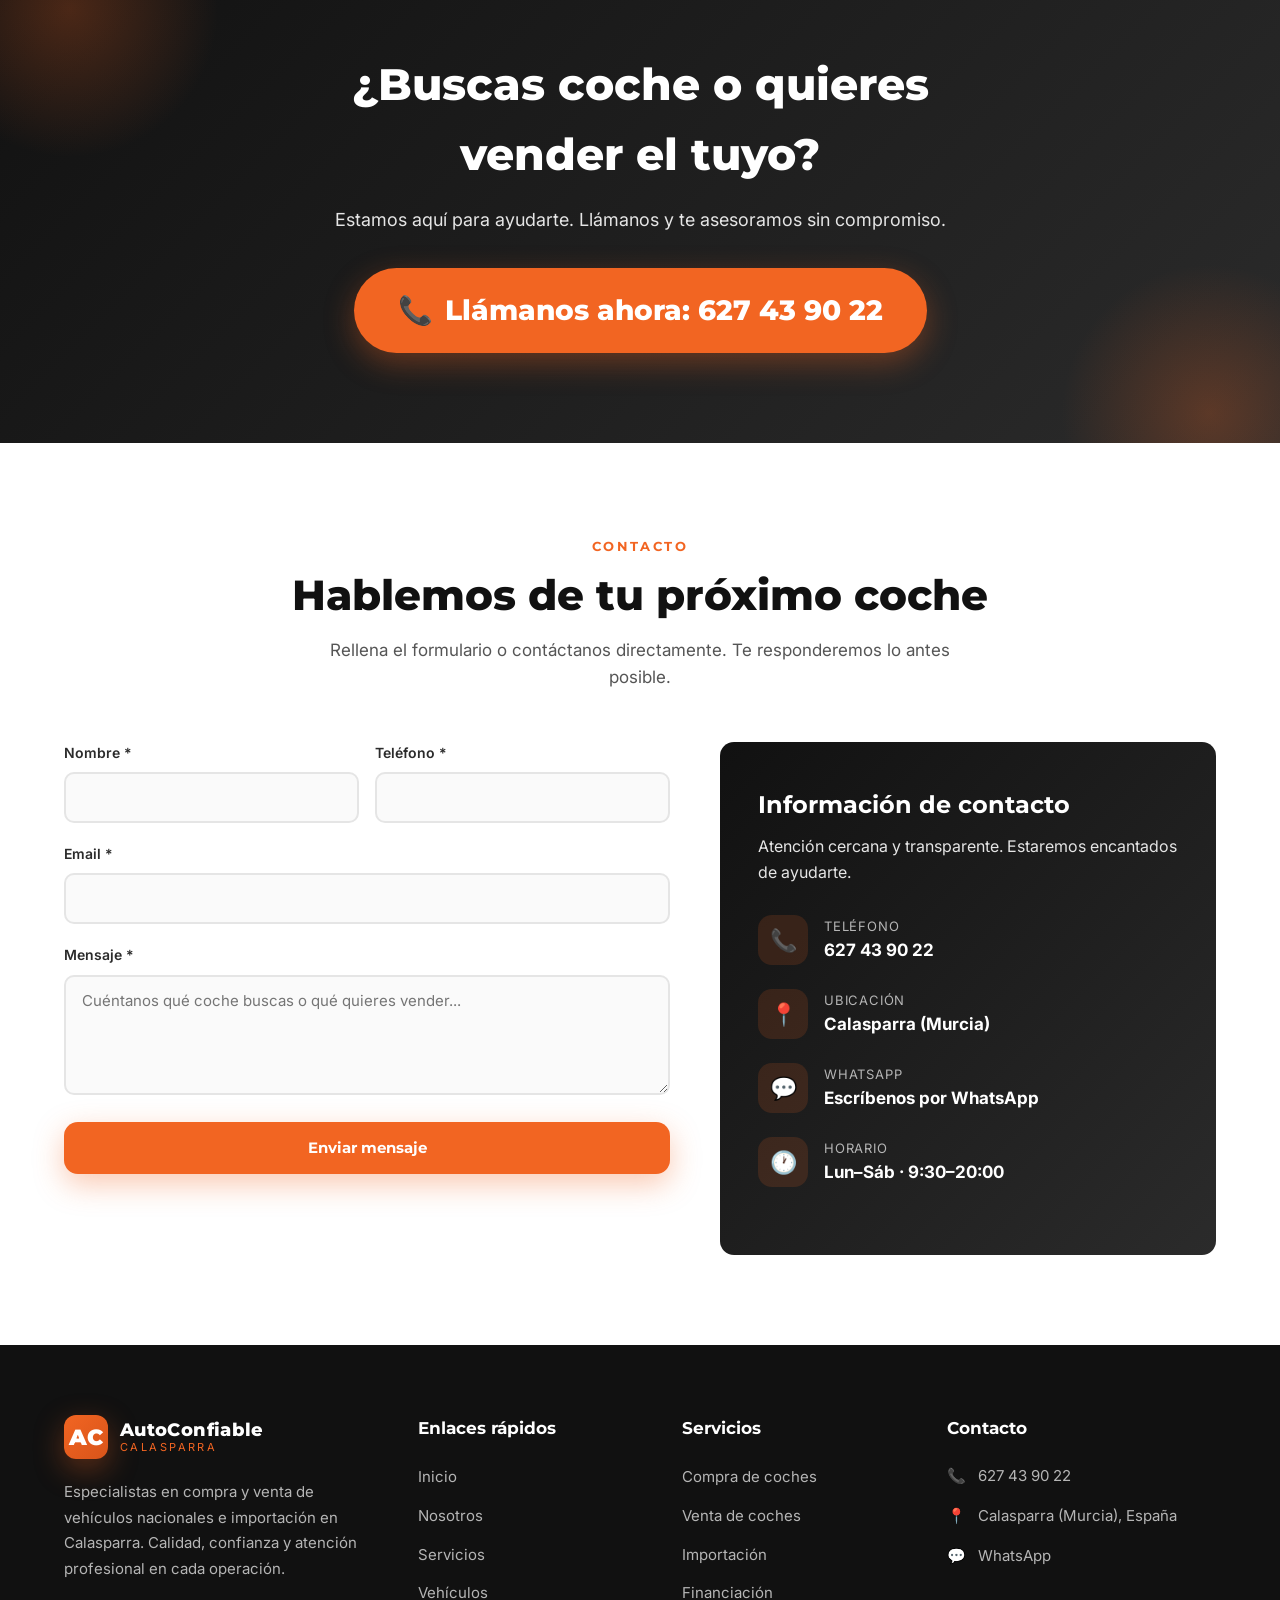
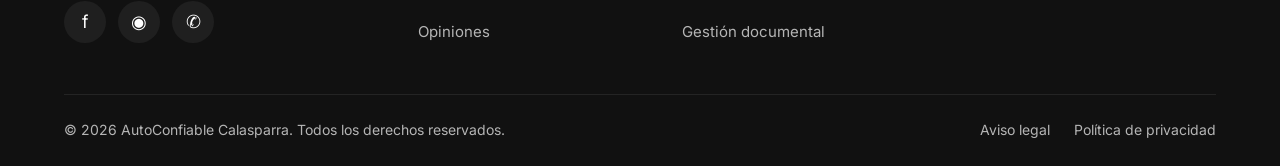
==== commit 84287ce3: "Update imalRRSS.html pagina autoconfiable" ====
--- a/imalRRSS.html
+++ b/imalRRSS.html
@@ -1,974 +1,1248 @@
 <!DOCTYPE html>
 <html lang="es">
 <head>
-  <meta charset="UTF-8">
-  <meta name="viewport" content="width=device-width, initial-scale=1.0">
-  <title>IMAL - Gestión de Redes Sociales para Empresas</title>
-  <link href="https://fonts.googleapis.com/css2?family=Poppins:wght@300;400;500;600;700&family=Inter:wght@300;400;500&display=swap" rel="stylesheet">
-  <link rel="stylesheet" href="https://cdnjs.cloudflare.com/ajax/libs/font-awesome/6.4.0/css/all.min.css">
-  <style>
-    :root {
-      --primary: #000000;
-      --secondary: #FFFFFF;
-      --accent: #2D9CDB;
-      --light-bg: #F8F9FA;
-      --gray: #333333;
-      --light-gray: #E0E0E0;
-      --transition: all 0.3s ease;
+<meta charset="UTF-8" />
+<meta name="viewport" content="width=device-width, initial-scale=1.0" />
+<title>AutoConfiable Calasparra | Compra y Venta de Coches</title>
+<meta name="description" content="Especialistas en compra y venta de vehículos nacionales e importación en Calasparra. Calidad, confianza y atención profesional. Llámanos al 627 43 90 22." />
+<meta name="keywords" content="compra venta de coches en Calasparra, coches de ocasión en Calasparra, vehículos de importación Murcia, concesionario Calasparra, coches seminuevos Murcia, AutoConfiable Calasparra" />
+<meta name="author" content="AutoConfiable Calasparra" />
+<meta name="robots" content="index, follow" />
+
+<!-- Open Graph / SEO social -->
+<meta property="og:type" content="website" />
+<meta property="og:title" content="AutoConfiable Calasparra | Compra y Venta de Coches" />
+<meta property="og:description" content="Compra y venta de vehículos nacionales e importación en Calasparra. Calidad, confianza y atención profesional. Llámanos al 627 43 90 22." />
+<meta property="og:locale" content="es_ES" />
+
+<link rel="preconnect" href="https://fonts.googleapis.com" />
+<link rel="preconnect" href="https://fonts.gstatic.com" crossorigin />
+<link href="https://fonts.googleapis.com/css2?family=Montserrat:wght@400;500;600;700;800;900&family=Inter:wght@400;500;600;700&display=swap" rel="stylesheet" />
+
+<!-- Datos estructurados: SEO local (negocio en Calasparra) -->
+<script type="application/ld+json">
+{
+  "@context": "https://schema.org",
+  "@type": "AutoDealer",
+  "name": "AutoConfiable Calasparra",
+  "description": "Compra y venta de vehículos nacionales e importación en Calasparra, Murcia.",
+  "telephone": "+34627439022",
+  "address": {
+    "@type": "PostalAddress",
+    "addressLocality": "Calasparra",
+    "addressRegion": "Murcia",
+    "addressCountry": "ES"
+  },
+  "areaServed": "Calasparra, Murcia",
+  "priceRange": "€€"
+}
+</script>
+
+<style>
+  :root {
+    --negro: #111111;
+    --gris-oscuro: #2b2b2b;
+    --naranja: #f26522;
+    --naranja-suave: #ff7d3d;
+    --naranja-hover: #d8541a;
+    --blanco: #ffffff;
+    --gris-claro: #e5e5e5;
+    --gris-texto: #b5b5b5;
+    --sombra: 0 10px 40px rgba(0, 0, 0, 0.18);
+    --sombra-naranja: 0 10px 30px rgba(242, 101, 34, 0.35);
+    --radio: 14px;
+    --transicion: 0.3s cubic-bezier(0.25, 0.8, 0.25, 1);
+    --max: 1200px;
+  }
+
+  * { margin: 0; padding: 0; box-sizing: border-box; }
+
+  html { scroll-behavior: smooth; scroll-padding-top: 90px; }
+
+  body {
+    font-family: 'Inter', sans-serif;
+    color: var(--negro);
+    background: var(--blanco);
+    line-height: 1.6;
+    overflow-x: hidden;
+  }
+
+  h1, h2, h3, h4, .brand-text { font-family: 'Montserrat', sans-serif; }
+
+  a { text-decoration: none; color: inherit; }
+
+  img { max-width: 100%; display: block; }
+
+  .container {
+    width: 100%;
+    max-width: var(--max);
+    margin: 0 auto;
+    padding: 0 24px;
+  }
+
+  section { padding: 90px 0; }
+
+  .section-tag {
+    display: inline-block;
+    font-family: 'Montserrat', sans-serif;
+    font-size: 13px;
+    font-weight: 700;
+    letter-spacing: 0.18em;
+    text-transform: uppercase;
+    color: var(--naranja);
+    margin-bottom: 14px;
+  }
+
+  .section-title {
+    font-size: clamp(28px, 4vw, 42px);
+    font-weight: 800;
+    line-height: 1.15;
+    margin-bottom: 18px;
+    color: var(--negro);
+  }
+
+  .section-title.light { color: var(--blanco); }
+
+  .section-intro {
+    font-size: 17px;
+    color: #555;
+    max-width: 640px;
+    margin-bottom: 50px;
+  }
+
+  .section-intro.center { margin-left: auto; margin-right: auto; text-align: center; }
+  .text-center { text-align: center; }
+
+  /* ===== BOTONES ===== */
+  .btn {
+    display: inline-flex;
+    align-items: center;
+    justify-content: center;
+    gap: 10px;
+    font-family: 'Montserrat', sans-serif;
+    font-weight: 700;
+    font-size: 15px;
+    padding: 15px 30px;
+    border-radius: var(--radio);
+    border: 2px solid transparent;
+    cursor: pointer;
+    transition: var(--transicion);
+    text-align: center;
+    line-height: 1.2;
+  }
+
+  .btn-primary {
+    background: var(--naranja);
+    color: var(--blanco);
+    box-shadow: var(--sombra-naranja);
+  }
+  .btn-primary:hover { background: var(--naranja-hover); transform: translateY(-3px); }
+
+  .btn-outline {
+    background: transparent;
+    color: var(--blanco);
+    border-color: rgba(255, 255, 255, 0.5);
+  }
+  .btn-outline:hover { border-color: var(--naranja); background: var(--naranja); transform: translateY(-3px); }
+
+  .btn-dark {
+    background: var(--negro);
+    color: var(--blanco);
+  }
+  .btn-dark:hover { background: var(--gris-oscuro); transform: translateY(-3px); }
+
+  /* ===== HEADER STICKY ===== */
+  .site-header {
+    position: fixed;
+    top: 0;
+    left: 0;
+    width: 100%;
+    z-index: 1000;
+    background: rgba(17, 17, 17, 0.85);
+    backdrop-filter: blur(12px);
+    -webkit-backdrop-filter: blur(12px);
+    transition: var(--transicion);
+    border-bottom: 1px solid rgba(255, 255, 255, 0.06);
+  }
+  .site-header.scrolled {
+    background: rgba(17, 17, 17, 0.98);
+    box-shadow: 0 4px 20px rgba(0, 0, 0, 0.4);
+  }
+  .header-inner {
+    display: flex;
+    align-items: center;
+    justify-content: space-between;
+    height: 78px;
+  }
+  .logo {
+    display: flex;
+    align-items: center;
+    gap: 12px;
+    color: var(--blanco);
+  }
+  .logo-mark {
+    width: 44px;
+    height: 44px;
+    border-radius: 12px;
+    background: linear-gradient(135deg, var(--naranja), var(--naranja-hover));
+    display: grid;
+    place-items: center;
+    font-family: 'Montserrat', sans-serif;
+    font-weight: 900;
+    font-size: 22px;
+    color: var(--blanco);
+    box-shadow: var(--sombra-naranja);
+  }
+  .logo-text { display: flex; flex-direction: column; line-height: 1.1; }
+  .logo-text .brand-text { font-weight: 800; font-size: 18px; letter-spacing: 0.02em; }
+  .logo-text .brand-sub { font-size: 11px; letter-spacing: 0.22em; text-transform: uppercase; color: var(--naranja); }
+
+  .nav { display: flex; align-items: center; gap: 32px; }
+  .nav-links { display: flex; gap: 28px; list-style: none; }
+  .nav-links a {
+    color: var(--gris-claro);
+    font-size: 15px;
+    font-weight: 500;
+    position: relative;
+    transition: color var(--transicion);
+  }
+  .nav-links a::after {
+    content: '';
+    position: absolute;
+    left: 0; bottom: -6px;
+    width: 0; height: 2px;
+    background: var(--naranja);
+    transition: width var(--transicion);
+  }
+  .nav-links a:hover { color: var(--blanco); }
+  .nav-links a:hover::after { width: 100%; }
+
+  .header-phone {
+    display: inline-flex;
+    align-items: center;
+    gap: 8px;
+    background: var(--naranja);
+    color: var(--blanco);
+    font-family: 'Montserrat', sans-serif;
+    font-weight: 700;
+    font-size: 15px;
+    padding: 11px 20px;
+    border-radius: 50px;
+    transition: var(--transicion);
+    box-shadow: var(--sombra-naranja);
+  }
+  .header-phone:hover { background: var(--naranja-hover); transform: translateY(-2px); }
+
+  .menu-toggle {
+    display: none;
+    flex-direction: column;
+    gap: 5px;
+    background: none;
+    border: none;
+    cursor: pointer;
+    padding: 6px;
+  }
+  .menu-toggle span {
+    width: 26px; height: 3px;
+    background: var(--blanco);
+    border-radius: 2px;
+    transition: var(--transicion);
+  }
+  .menu-toggle.active span:nth-child(1) { transform: translateY(8px) rotate(45deg); }
+  .menu-toggle.active span:nth-child(2) { opacity: 0; }
+  .menu-toggle.active span:nth-child(3) { transform: translateY(-8px) rotate(-45deg); }
+
+  /* ===== HERO ===== */
+  .hero {
+    position: relative;
+    min-height: 100vh;
+    display: flex;
+    align-items: center;
+    color: var(--blanco);
+    padding: 120px 0 80px;
+    background: linear-gradient(rgba(17,17,17,0.78), rgba(17,17,17,0.92)),
+                url("https://images.unsplash.com/photo-1503376780353-7e6692767b70?auto=format&fit=crop&w=1920&q=80") center/cover no-repeat;
+  }
+  .hero::after {
+    content: '';
+    position: absolute;
+    inset: 0;
+    background: linear-gradient(120deg, rgba(242,101,34,0.12), transparent 55%);
+    pointer-events: none;
+  }
+  .hero-content { position: relative; z-index: 2; max-width: 720px; }
+  .hero-badge {
+    display: inline-flex;
+    align-items: center;
+    gap: 8px;
+    background: rgba(242, 101, 34, 0.15);
+    border: 1px solid rgba(242, 101, 34, 0.4);
+    color: var(--naranja-suave);
+    font-size: 13px;
+    font-weight: 600;
+    letter-spacing: 0.05em;
+    padding: 8px 16px;
+    border-radius: 50px;
+    margin-bottom: 26px;
+  }
+  .hero h1 {
+    font-size: clamp(38px, 6vw, 66px);
+    font-weight: 900;
+    line-height: 1.05;
+    margin-bottom: 22px;
+  }
+  .hero h1 span { color: var(--naranja); }
+  .hero p {
+    font-size: clamp(16px, 2vw, 20px);
+    color: var(--gris-claro);
+    margin-bottom: 38px;
+    max-width: 600px;
+  }
+  .hero-buttons { display: flex; gap: 16px; flex-wrap: wrap; }
+
+  .hero-stats {
+    display: flex;
+    gap: 40px;
+    margin-top: 60px;
+    flex-wrap: wrap;
+  }
+  .hero-stat .num {
+    font-family: 'Montserrat', sans-serif;
+    font-size: 38px;
+    font-weight: 900;
+    color: var(--naranja);
+    line-height: 1;
+  }
+  .hero-stat .label {
+    font-size: 14px;
+    color: var(--gris-claro);
+    margin-top: 6px;
+  }
+
+  /* ===== SOBRE NOSOTROS ===== */
+  .about { background: var(--blanco); }
+  .about-grid {
+    display: grid;
+    grid-template-columns: 1fr 1fr;
+    gap: 60px;
+    align-items: center;
+  }
+  .about-img {
+    border-radius: var(--radio);
+    overflow: hidden;
+    box-shadow: var(--sombra);
+    position: relative;
+  }
+  .about-img img { width: 100%; height: 100%; object-fit: cover; aspect-ratio: 4/3; transition: transform 0.6s ease; }
+  .about-img:hover img { transform: scale(1.05); }
+  .about-badge {
+    position: absolute;
+    bottom: 24px; left: 24px;
+    background: var(--naranja);
+    color: var(--blanco);
+    padding: 16px 22px;
+    border-radius: 12px;
+    font-family: 'Montserrat', sans-serif;
+    font-weight: 800;
+    box-shadow: var(--sombra-naranja);
+  }
+  .about-badge small { display: block; font-weight: 500; font-size: 12px; opacity: 0.9; }
+  .about-text p { color: #555; margin-bottom: 20px; font-size: 17px; }
+  .about-features { list-style: none; display: grid; gap: 14px; margin-top: 26px; }
+  .about-features li { display: flex; align-items: center; gap: 12px; font-weight: 600; }
+  .check {
+    flex-shrink: 0;
+    width: 26px; height: 26px;
+    border-radius: 50%;
+    background: rgba(242, 101, 34, 0.12);
+    color: var(--naranja);
+    display: grid;
+    place-items: center;
+    font-size: 13px;
+    font-weight: 800;
+  }
+
+  /* ===== SERVICIOS ===== */
+  .services { background: var(--gris-claro); }
+  .cards-grid {
+    display: grid;
+    grid-template-columns: repeat(3, 1fr);
+    gap: 26px;
+  }
+  .service-card {
+    background: var(--blanco);
+    border-radius: var(--radio);
+    padding: 36px 30px;
+    transition: var(--transicion);
+    border: 1px solid transparent;
+    position: relative;
+    overflow: hidden;
+  }
+  .service-card::before {
+    content: '';
+    position: absolute;
+    top: 0; left: 0;
+    width: 100%; height: 4px;
+    background: var(--naranja);
+    transform: scaleX(0);
+    transform-origin: left;
+    transition: transform var(--transicion);
+  }
+  .service-card:hover { transform: translateY(-8px); box-shadow: var(--sombra); }
+  .service-card:hover::before { transform: scaleX(1); }
+  .service-icon {
+    width: 60px; height: 60px;
+    border-radius: 16px;
+    background: linear-gradient(135deg, var(--negro), var(--gris-oscuro));
+    color: var(--naranja);
+    display: grid;
+    place-items: center;
+    font-size: 28px;
+    margin-bottom: 22px;
+    transition: var(--transicion);
+  }
+  .service-card:hover .service-icon { background: linear-gradient(135deg, var(--naranja), var(--naranja-hover)); color: var(--blanco); }
+  .service-card h3 { font-size: 20px; font-weight: 700; margin-bottom: 10px; }
+  .service-card p { color: #666; font-size: 15px; }
+
+  /* ===== VEHÍCULOS DESTACADOS ===== */
+  .vehicles { background: var(--blanco); }
+  .vehicle-card {
+    background: var(--blanco);
+    border-radius: var(--radio);
+    overflow: hidden;
+    box-shadow: 0 6px 24px rgba(0,0,0,0.08);
+    transition: var(--transicion);
+    border: 1px solid var(--gris-claro);
+    display: flex;
+    flex-direction: column;
+  }
+  .vehicle-card:hover { transform: translateY(-8px); box-shadow: var(--sombra); }
+  .vehicle-img { position: relative; overflow: hidden; aspect-ratio: 16/10; }
+  .vehicle-img img { width: 100%; height: 100%; object-fit: cover; transition: transform 0.6s ease; }
+  .vehicle-card:hover .vehicle-img img { transform: scale(1.08); }
+  .vehicle-tag {
+    position: absolute;
+    top: 14px; left: 14px;
+    background: var(--naranja);
+    color: var(--blanco);
+    font-size: 12px;
+    font-weight: 700;
+    padding: 6px 12px;
+    border-radius: 50px;
+    text-transform: uppercase;
+    letter-spacing: 0.05em;
+  }
+  .vehicle-body { padding: 24px; display: flex; flex-direction: column; flex: 1; }
+  .vehicle-body h3 { font-size: 21px; font-weight: 700; margin-bottom: 16px; }
+  .vehicle-specs {
+    display: grid;
+    grid-template-columns: repeat(3, 1fr);
+    gap: 10px;
+    margin-bottom: 20px;
+    border-top: 1px solid var(--gris-claro);
+    border-bottom: 1px solid var(--gris-claro);
+    padding: 16px 0;
+  }
+  .spec { text-align: center; }
+  .spec .spec-ico { font-size: 18px; color: var(--naranja); }
+  .spec .spec-val { font-weight: 700; font-size: 14px; margin-top: 4px; }
+  .spec .spec-lbl { font-size: 11px; color: #999; text-transform: uppercase; letter-spacing: 0.04em; }
+  .vehicle-footer { display: flex; align-items: center; justify-content: space-between; margin-top: auto; gap: 12px; }
+  .vehicle-price { font-family: 'Montserrat', sans-serif; font-size: 26px; font-weight: 800; color: var(--negro); }
+  .vehicle-price small { display: block; font-size: 12px; font-weight: 500; color: #999; }
+  .btn-sm { padding: 11px 18px; font-size: 14px; }
+
+  /* ===== POR QUÉ ELEGIRNOS ===== */
+  .why {
+    background: linear-gradient(135deg, var(--negro) 0%, var(--gris-oscuro) 100%);
+    color: var(--blanco);
+    position: relative;
+    overflow: hidden;
+  }
+  .why::before {
+    content: '';
+    position: absolute;
+    top: -120px; right: -120px;
+    width: 360px; height: 360px;
+    background: radial-gradient(circle, rgba(242,101,34,0.22), transparent 70%);
+    border-radius: 50%;
+  }
+  .why-grid {
+    display: grid;
+    grid-template-columns: repeat(3, 1fr);
+    gap: 24px;
+    position: relative;
+    z-index: 2;
+  }
+  .why-item {
+    display: flex;
+    align-items: flex-start;
+    gap: 16px;
+    background: rgba(255,255,255,0.04);
+    border: 1px solid rgba(255,255,255,0.08);
+    padding: 26px;
+    border-radius: var(--radio);
+    transition: var(--transicion);
+  }
+  .why-item:hover { background: rgba(242,101,34,0.1); border-color: rgba(242,101,34,0.4); transform: translateY(-5px); }
+  .why-check {
+    flex-shrink: 0;
+    width: 40px; height: 40px;
+    border-radius: 50%;
+    background: var(--naranja);
+    color: var(--blanco);
+    display: grid;
+    place-items: center;
+    font-size: 18px;
+    font-weight: 800;
+  }
+  .why-item h3 { font-size: 17px; font-weight: 700; margin-bottom: 4px; }
+  .why-item p { color: var(--gris-texto); font-size: 14px; }
+
+  /* ===== OPINIONES ===== */
+  .reviews { background: var(--gris-claro); }
+  .reviews-grid { display: grid; grid-template-columns: repeat(3, 1fr); gap: 26px; }
+  .review-card {
+    background: var(--blanco);
+    border-radius: var(--radio);
+    padding: 32px;
+    box-shadow: 0 6px 24px rgba(0,0,0,0.06);
+    transition: var(--transicion);
+    position: relative;
+  }
+  .review-card:hover { transform: translateY(-6px); box-shadow: var(--sombra); }
+  .review-stars { color: #ffb800; font-size: 18px; letter-spacing: 2px; margin-bottom: 16px; }
+  .review-text { font-size: 16px; color: #444; font-style: italic; margin-bottom: 22px; }
+  .review-author { display: flex; align-items: center; gap: 14px; }
+  .review-avatar {
+    width: 48px; height: 48px;
+    border-radius: 50%;
+    background: linear-gradient(135deg, var(--naranja), var(--naranja-hover));
+    color: var(--blanco);
+    display: grid;
+    place-items: center;
+    font-family: 'Montserrat', sans-serif;
+    font-weight: 800;
+    font-size: 18px;
+  }
+  .review-author .name { font-weight: 700; font-size: 15px; }
+  .review-author .role { font-size: 13px; color: #999; }
+
+  /* ===== CTA ===== */
+  .cta {
+    background: linear-gradient(135deg, var(--negro), var(--gris-oscuro));
+    color: var(--blanco);
+    text-align: center;
+    position: relative;
+    overflow: hidden;
+  }
+  .cta::before, .cta::after {
+    content: '';
+    position: absolute;
+    width: 300px; height: 300px;
+    border-radius: 50%;
+    background: radial-gradient(circle, rgba(242,101,34,0.25), transparent 70%);
+  }
+  .cta::before { top: -100px; left: -80px; }
+  .cta::after { bottom: -120px; right: -80px; }
+  .cta-content { position: relative; z-index: 2; max-width: 720px; margin: 0 auto; }
+  .cta h2 { font-size: clamp(28px, 4vw, 44px); font-weight: 800; margin-bottom: 16px; }
+  .cta p { color: var(--gris-claro); font-size: 18px; margin-bottom: 34px; }
+  .cta-phone {
+    display: inline-flex;
+    align-items: center;
+    gap: 12px;
+    background: var(--naranja);
+    color: var(--blanco);
+    font-family: 'Montserrat', sans-serif;
+    font-size: clamp(20px, 3vw, 28px);
+    font-weight: 800;
+    padding: 20px 44px;
+    border-radius: 60px;
+    box-shadow: var(--sombra-naranja);
+    transition: var(--transicion);
+  }
+  .cta-phone:hover { background: var(--naranja-hover); transform: scale(1.04); }
+
+  /* ===== CONTACTO ===== */
+  .contact { background: var(--blanco); }
+  .contact-grid { display: grid; grid-template-columns: 1.1fr 0.9fr; gap: 50px; }
+  .contact-info-box {
+    background: linear-gradient(135deg, var(--negro), var(--gris-oscuro));
+    color: var(--blanco);
+    border-radius: var(--radio);
+    padding: 44px 38px;
+  }
+  .contact-info-box h3 { font-size: 24px; font-weight: 700; margin-bottom: 10px; }
+  .contact-info-box > p { color: var(--gris-claro); margin-bottom: 30px; }
+  .contact-item { display: flex; align-items: center; gap: 16px; margin-bottom: 24px; }
+  .contact-item-ico {
+    flex-shrink: 0;
+    width: 50px; height: 50px;
+    border-radius: 14px;
+    background: rgba(242,101,34,0.15);
+    color: var(--naranja);
+    display: grid;
+    place-items: center;
+    font-size: 22px;
+  }
+  .contact-item .ci-label { font-size: 13px; color: var(--gris-texto); text-transform: uppercase; letter-spacing: 0.06em; }
+  .contact-item .ci-value { font-weight: 700; font-size: 17px; }
+  .contact-item a.ci-value:hover { color: var(--naranja); }
+
+  .form-group { margin-bottom: 20px; }
+  .form-group label {
+    display: block;
+    font-weight: 600;
+    font-size: 14px;
+    margin-bottom: 8px;
+    color: var(--gris-oscuro);
+  }
+  .form-group input, .form-group textarea {
+    width: 100%;
+    padding: 14px 16px;
+    border: 2px solid var(--gris-claro);
+    border-radius: 10px;
+    font-family: 'Inter', sans-serif;
+    font-size: 15px;
+    transition: var(--transicion);
+    background: #fafafa;
+  }
+  .form-group input:focus, .form-group textarea:focus {
+    outline: none;
+    border-color: var(--naranja);
+    background: var(--blanco);
+    box-shadow: 0 0 0 4px rgba(242,101,34,0.1);
+  }
+  .form-group textarea { resize: vertical; min-height: 120px; }
+  .form-row { display: grid; grid-template-columns: 1fr 1fr; gap: 16px; }
+  .form-message {
+    margin-top: 16px;
+    padding: 14px 18px;
+    border-radius: 10px;
+    font-size: 14px;
+    font-weight: 600;
+    display: none;
+  }
+  .form-message.success { display: block; background: rgba(36,160,80,0.12); color: #1e7e44; border: 1px solid rgba(36,160,80,0.3); }
+  .form-message.error { display: block; background: rgba(217,53,53,0.12); color: #c0392b; border: 1px solid rgba(217,53,53,0.3); }
+  .btn-block { width: 100%; }
+
+  /* ===== FOOTER ===== */
+  .site-footer { background: var(--negro); color: var(--gris-texto); padding: 70px 0 0; }
+  .footer-grid {
+    display: grid;
+    grid-template-columns: 1.4fr 1fr 1fr 1.2fr;
+    gap: 40px;
+    padding-bottom: 50px;
+  }
+  .footer-brand .logo { margin-bottom: 20px; }
+  .footer-brand p { font-size: 15px; line-height: 1.7; margin-bottom: 20px; }
+  .footer-social { display: flex; gap: 12px; }
+  .footer-social a {
+    width: 42px; height: 42px;
+    border-radius: 50%;
+    background: rgba(255,255,255,0.06);
+    display: grid;
+    place-items: center;
+    color: var(--blanco);
+    font-size: 18px;
+    transition: var(--transicion);
+  }
+  .footer-social a:hover { background: var(--naranja); transform: translateY(-3px); }
+  .footer-col h4 { color: var(--blanco); font-size: 17px; font-weight: 700; margin-bottom: 22px; }
+  .footer-col ul { list-style: none; display: grid; gap: 13px; }
+  .footer-col ul a { font-size: 15px; transition: var(--transicion); }
+  .footer-col ul a:hover { color: var(--naranja); padding-left: 6px; }
+  .footer-contact-item { display: flex; gap: 12px; margin-bottom: 16px; font-size: 15px; }
+  .footer-contact-item span:first-child { color: var(--naranja); }
+  .footer-bottom {
+    border-top: 1px solid rgba(255,255,255,0.08);
+    padding: 24px 0;
+    display: flex;
+    justify-content: space-between;
+    align-items: center;
+    flex-wrap: wrap;
+    gap: 14px;
+    font-size: 14px;
+  }
+  .footer-bottom .legal-links { display: flex; gap: 24px; }
+  .footer-bottom a:hover { color: var(--naranja); }
+
+  /* ===== WHATSAPP FLOTANTE ===== */
+  .whatsapp-float {
+    position: fixed;
+    bottom: 26px; right: 26px;
+    width: 62px; height: 62px;
+    background: #25d366;
+    border-radius: 50%;
+    display: grid;
+    place-items: center;
+    z-index: 999;
+    box-shadow: 0 8px 24px rgba(37,211,102,0.45);
+    transition: var(--transicion);
+    animation: pulse 2.4s infinite;
+  }
+  .whatsapp-float svg { width: 34px; height: 34px; fill: var(--blanco); }
+  .whatsapp-float:hover { transform: scale(1.1); }
+  @keyframes pulse {
+    0% { box-shadow: 0 8px 24px rgba(37,211,102,0.45), 0 0 0 0 rgba(37,211,102,0.5); }
+    70% { box-shadow: 0 8px 24px rgba(37,211,102,0.45), 0 0 0 16px rgba(37,211,102,0); }
+    100% { box-shadow: 0 8px 24px rgba(37,211,102,0.45), 0 0 0 0 rgba(37,211,102,0); }
+  }
+
+  /* ===== ANIMACIONES SCROLL ===== */
+  .reveal { opacity: 0; transform: translateY(40px); transition: opacity 0.7s ease, transform 0.7s ease; }
+  .reveal.visible { opacity: 1; transform: translateY(0); }
+
+  /* ===== RESPONSIVE ===== */
+  @media (max-width: 980px) {
+    .cards-grid, .why-grid, .reviews-grid { grid-template-columns: repeat(2, 1fr); }
+    .about-grid { grid-template-columns: 1fr; gap: 40px; }
+    .contact-grid { grid-template-columns: 1fr; gap: 36px; }
+    .footer-grid { grid-template-columns: 1fr 1fr; gap: 36px; }
+  }
+
+  @media (max-width: 820px) {
+    .nav-links, .header-phone { display: none; }
+    .menu-toggle { display: flex; }
+    .nav.mobile-open .nav-links {
+      display: flex;
+      flex-direction: column;
+      position: absolute;
+      top: 78px; left: 0;
+      width: 100%;
+      background: rgba(17,17,17,0.98);
+      padding: 24px;
+      gap: 20px;
+      border-top: 1px solid rgba(255,255,255,0.08);
     }
-
-    * {
-      margin: 0;
-      padding: 0;
-      box-sizing: border-box;
+    .nav.mobile-open .header-phone {
+      display: inline-flex;
+      position: absolute;
+      top: calc(78px + 180px);
+      left: 24px; right: 24px;
+      width: calc(100% - 48px);
+      justify-content: center;
     }
-
-    body {
-      font-family: 'Inter', sans-serif;
-      color: var(--primary);
-      line-height: 1.6;
-      background-color: var(--secondary);
-      overflow-x: hidden;
-    }
-
-    h1, h2, h3, h4 {
-      font-family: 'Poppins', sans-serif;
-      font-weight: 700;
-    }
-
-    .container {
-      width: 100%;
-      max-width: 1200px;
-      margin: 0 auto;
-      padding: 0 20px;
-    }
-
-    .btn {
-      display: inline-block;
-      background-color: var(--accent);
-      color: var(--secondary);
-      padding: 14px 32px;
-      border-radius: 30px;
-      text-decoration: none;
-      font-weight: 600;
-      font-size: 1.1rem;
-      transition: var(--transition);
-      border: none;
-      cursor: pointer;
-      font-family: 'Poppins', sans-serif;
-      text-transform: uppercase;
-      letter-spacing: 0.5px;
-      box-shadow: 0 4px 15px rgba(45, 156, 219, 0.3);
-    }
-
-    .btn:hover {
-      background-color: #1E88E5;
-      transform: translateY(-3px);
-      box-shadow: 0 6px 20px rgba45, 156, 219, 0.4;
-    }
-
-    .btn-outline {
-      background-color: transparent;
-      color: var(--accent);
-      border: 2px solid var(--accent);
-      box-shadow: none;
-    }
-
-    .btn-outline:hover {
-      background-color: var(--accent);
-      color: var(--secondary);
-    }
-
-    section {
-      padding: 100px 0;
-    }
-
-    .section-title {
-      text-align: center;
-      margin-bottom: 60px;
-    }
-
-    .section-title h2 {
-      font-size: 2.8rem;
-      margin-bottom: 20px;
-      position: relative;
-      display: inline-block;
-    }
-
-    .section-title h2:after {
-      content: '';
-      position: absolute;
-      bottom: -15px;
-      left: 50%;
-      transform: translateX(-50%);
-      width: 70px;
-      height: 4px;
-      background: var(--accent);
-      border-radius: 2px;
-    }
-
-    .section-title p {
-      color: var(--gray);
-      max-width: 700px;
-      margin: 0 auto;
-      font-size: 1.2rem;
-    }
-
-    /* Header styles */
-    header {
-      background-color: var(--secondary);
-      padding: 20px 0;
-      position: fixed;
-      width: 100%;
-      top: 0;
-      z-index: 1000;
-      box-shadow: 0 2px 15px rgba(0, 0, 0, 0.05);
-      transition: var(--transition);
-    }
-
-    .header-content {
-      display: flex;
-      justify-content: space-between;
-      align-items: center;
-    }
-
-    .logo {
-      display: flex;
-      align-items: center;
-    }
-
-    .logo img {
-      height: 45px;
-      margin-right: 10px;
-    }
-
-    .logo-text {
-      font-family: 'Poppins', sans-serif;
-      font-weight: 700;
-      font-size: 1.8rem;
-      color: var(--primary);
-      letter-spacing: 1px;
-    }
-
-    .nav-links {
-      display: flex;
-      list-style: none;
-    }
-
-    .nav-links li {
-      margin-left: 35px;
-    }
-
-    .nav-links a {
-      text-decoration: none;
-      color: var(--primary);
-      font-weight: 500;
-      transition: var(--transition);
-      position: relative;
-      padding: 5px 0;
-    }
-
-    .nav-links a:after {
-      content: '';
-      position: absolute;
-      bottom: 0;
-      left: 0;
-      width: 0;
-      height: 2px;
-      background: var(--accent);
-      transition: var(--transition);
-    }
-
-    .nav-links a:hover {
-      color: var(--accent);
-    }
-
-    .nav-links a:hover:after {
-      width: 100%;
-    }
-
-    /* Hero section */
-    .hero {
-      height: 100vh;
-      display: flex;
-      align-items: center;
-      background: linear-gradient(135deg, #f5f7fa 0%, #e4edf5 100%);
-      position: relative;
-      overflow: hidden;
-      padding-top: 80px;
-    }
-
-    .hero-content {
-      max-width: 800px;
-      position: relative;
-      z-index: 2;
-    }
-
-    .hero h1 {
-      font-size: 4.5rem;
-      line-height: 1.1;
-      margin-bottom: 20px;
-      background: linear-gradient(90deg, var(--primary) 0%, #555 100%);
-      -webkit-background-clip: text;
-      background-clip: text;
-      color: transparent;
-    }
-
-    .hero p {
-      font-size: 1.8rem;
-      margin-bottom: 40px;
-      color: var(--gray);
-      max-width: 700px;
-    }
-
-    .hero-buttons {
-      display: flex;
-      gap: 20px;
-      margin-top: 30px;
-    }
-
-    .hero-illustration {
-      position: absolute;
-      right: 5%;
-      top: 50%;
-      transform: translateY(-50%);
-      width: 45%;
-      max-width: 600px;
-      opacity: 0.9;
-      z-index: 1;
-    }
-
-    .hero-illustration img {
-      width: 100%;
-      border-radius: 20px;
-      box-shadow: 0 25px 50px -12px rgba(0, 0, 0, 0.25);
-    }
-
-    /* Services section */
-    .services-grid {
-      display: grid;
-      grid-template-columns: repeat(auto-fit, minmax(300px, 1fr));
-      gap: 30px;
-    }
-
-    .service-card {
-      background-color: var(--secondary);
-      border-radius: 15px;
-      padding: 40px 30px;
-      text-align: center;
-      transition: var(--transition);
-      box-shadow: 0 10px 30px rgba(0, 0, 0, 0.05);
-      border: 1px solid var(--light-gray);
-      position: relative;
-      overflow: hidden;
-    }
-
-    .service-card:hover {
-      transform: translateY(-10px);
-      box-shadow: 0 15px 35px rgba(0, 0, 0, 0.1);
-    }
-
-    .service-icon {
-      width: 80px;
-      height: 80px;
-      background: linear-gradient(135deg, var(--accent) 0%, #1A73E8 100%);
-      border-radius: 50%;
-      display: flex;
-      align-items: center;
-      justify-content: center;
-      margin: 0 auto 25px;
-      color: var(--secondary);
-      font-size: 2.5rem;
-    }
-
-    .service-card h3 {
-      font-size: 1.8rem;
-      margin: 20px 0;
-    }
-
-    .service-card p {
-      color: var(--gray);
-      margin-bottom: 25px;
-    }
-
-    /* About section */
-    .about-content {
-      display: flex;
-      align-items: center;
-      gap: 60px;
-    }
-
-    .about-text {
-      flex: 1;
-    }
-
-    .about-text h2 {
-      font-size: 2.8rem;
-      margin-bottom: 25px;
-    }
-
-    .about-text p {
-      margin-bottom: 20px;
-      font-size: 1.1rem;
-      color: var(--gray);
-    }
-
-    .about-image {
-      flex: 1;
-      border-radius: 20px;
-      overflow: hidden;
-      box-shadow: 0 20px 40px rgba(0, 0, 0, 0.15);
-      position: relative;
-    }
-
-    .about-image img {
-      width: 100%;
-      height: auto;
-      display: block;
-      transition: var(--transition);
-    }
-
-    .about-image:hover img {
-      transform: scale(1.05);
-    }
-
-    /* Testimonials section */
-    .testimonials-grid {
-      display: grid;
-      grid-template-columns: repeat(auto-fit, minmax(300px, 1fr));
-      gap: 30px;
-    }
-
-    .testimonial-card {
-      background-color: var(--secondary);
-      border-radius: 15px;
-      padding: 40px;
-      position: relative;
-      box-shadow: 0 10px 30px rgba(0, 0, 0, 0.05);
-      border: 1px solid var(--light-gray);
-    }
-
-    .testimonial-card::before {
-      
-      position: absolute;
-      top: 20px;
-      left: 20px;
-      font-size: 5rem;
-      color: var(--accent);
-      opacity: 0.15;
-      font-family: serif;
-      line-height: 1;
-      font-weight: bold;
-    }
-
-    .testimonial-card p {
-      font-style: italic;
-      margin-bottom: 25px;
-      font-size: 1.1rem;
-      color: var(--gray);
-      position: relative;
-      z-index: 2;
-    }
-
-    .testimonial-author {
-      display: flex;
-      align-items: center;
-    }
-
-    .author-avatar {
-      width: 60px;
-      height: 60px;
-      border-radius: 50%;
-      background-color: var(--light-bg);
-      display: flex;
-      align-items: center;
-      justify-content: center;
-      margin-right: 20px;
-      font-size: 1.5rem;
-      color: var(--accent);
-      font-weight: bold;
-    }
-
-    .author-info h4 {
-      margin-bottom: 5px;
-      font-size: 1.3rem;
-    }
-
-    .author-info p {
-      color: var(--gray);
-      font-size: 0.9rem;
-    }
-
-    /* Contact section */
-    .contact-content {
-      display: flex;
-      gap: 60px;
-    }
-
-    .contact-info {
-      flex: 1;
-    }
-
-    .contact-info h2 {
-      font-size: 2.8rem;
-      margin-bottom: 25px;
-    }
-
-    .contact-info p {
-      margin-bottom: 25px;
-      color: var(--gray);
-      font-size: 1.1rem;
-    }
-
-    .contact-details {
-      margin-top: 30px;
-    }
-
-    .contact-item {
-      display: flex;
-      align-items: flex-start;
-      margin-bottom: 25px;
-    }
-
-    .contact-icon {
-      width: 50px;
-      height: 50px;
-      background: linear-gradient(135deg, var(--accent) 0%, #1A73E8 100%);
-      border-radius: 12px;
-      display: flex;
-      align-items: center;
-      justify-content: center;
-      color: var(--secondary);
-      margin-right: 20px;
-      font-size: 1.2rem;
-      flex-shrink: 0;
-    }
-
-    .contact-text h3 {
-      margin-bottom: 5px;
-      font-size: 1.3rem;
-    }
-
-    .contact-text p {
-      color: var(--gray);
-    }
-
-    .contact-form {
-      flex: 1;
-    }
-
-    .form-group {
-      margin-bottom: 25px;
-    }
-
-    .form-group label {
-      display: block;
-      margin-bottom: 10px;
-      font-weight: 500;
-      color: var(--gray);
- }
-
-    .form-group input,
-    .form-group textarea {
-      width: 100%;
-      padding: 15px;
-      border: 1px solid var(--light-gray);
-      border-radius: 10px;
-      font-family: 'Inter', sans-serif;
-      font-size: 1rem;
-      transition: var(--transition);
-    }
-
-    .form-group input:focus,
-    .form-group textarea:focus {
-      outline: none;
-      border-color: var(--accent);
-      box-shadow: 0 0 0 3px rgba(45, 156, 219, 0.2);
-    }
-
-    .form-group textarea {
-      min-height: 180px;
-      resize: vertical;
-    }
-
-    /* Footer */
-    .footer {
-      background-color: var(--primary);
-      color: var(--secondary);
-      padding: 80px 0 30px;
-    }
-
-    .footer-content {
-      display: flex;
-      justify-content: space-between;
-      flex-wrap: wrap;
-      gap: 40px;
-      margin-bottom: 50px;
-    }
-
-    .footer-column {
-      flex: 1;
-      min-width: 250px;
-    }
-
-    .footer-column h3 {
-      font-size: 1.8rem;
-      margin-bottom: 25px;
-      position: relative;
-      padding-bottom: 10px;
-    }
-
-    .footer-column h3:after {
-      content: '';
-      position: absolute;
-      bottom: 0;
-      left: 0;
-      width: 50px;
-      height: 3px;
-      background: var(--accent);
-    }
-
-    .footer-links {
-      list-style: none;
-    }
-
-    .footer-links li {
-      margin-bottom: 15px;
-    }
-
-    .footer-links a {
-      color: rgba(255, 255, 255, 0.8);
-      text-decoration: none;
-      transition: var(--transition);
-      display: flex;
-      align-items: center;
-      gap: 10px;
-    }
-
-    .footer-links a:hover {
-      color: var(--accent);
-      transform: translateX(5px);
-    }
-
-    .footer-links a i {
-      color: var(--accent);
-      min-width: 20px;
-    }
-
-    .social-links {
-      display: flex;
-      gap: 15px;
-      margin-top: 25px;
-    }
-
-    .social-links a {
-      display: inline-flex;
-      align-items: center;
-      justify-content: center;
-      width: 45px;
-      height: 45px;
-      background-color: rgba(255, 255, 255, 0.08);
-      border-radius: 50%;
-      color: var(--secondary);
-      transition: var(--transition);
-      font-size: 1.2rem;
-    }
-
-    .social-links a:hover {
-      background-color: var(--accent);
-      transform: translateY(-3px);
-    }
-
-    .copyright {
-      text-align: center;
-      padding-top: 30px;
-      border-top: 1px solid rgba(255, 255, 255, 0.1);
-      font-size: 0.9rem;
-      color: rgba(255, 255, 255, 0.7);
-    }
-
-    /* Responsive styles */
-    @media (max-width: 992px) {
-      .hero h1 {
-        font-size: 3.5rem;
-      }
-      
-      .hero p {
-        font-size: 1.5rem;
-      }
-      
-      .hero-illustration {
-        display: none;
-      }
-      
-      .about-content,
-      .contact-content {
-        flex-direction: column;
-      }
-    }
-
-    @media (max-width: 768px) {
-      .header-content {
-        flex-direction: column;
-        gap: 20px;
-      }
-
-      .nav-links {
-        flex-direction: column;
-        align-items: center;
-        text-align: center;
-      }
-
-      .nav-links li {
-        margin: 10px 0;
-      }
-
-      .hero h1 {
-        font-size: 2.8rem;
-      }
-      
-      .hero p {
-        font-size: 1.3rem;
-      }
-      
-      .hero-buttons {
-        flex-direction: column;
-        gap: 15px;
-      }
-      
-      .section-title h2 {
-        font-size: 2.2rem;
-      }
-      
-      .section-title p {
-        font-size: 1rem;
-      }
-    }
-
-    @media (max-width: 576px) {
-      .hero h1 {
-        font-size: 2.3rem;
-      }
-      
-      .section-title h2 {
-        font-size: 1.8rem;
-      }
-      
-      .service-card {
-        padding: 30px 20px;
-      }
-      
-      .service-icon {
-        width: 60px;
-        height: 60px;
-        font-size: 2rem;
-      }
-    }
-  </style>
+  }
+
+  @media (max-width: 640px) {
+    section { padding: 64px 0; }
+    .cards-grid, .why-grid, .reviews-grid, .footer-grid { grid-template-columns: 1fr; }
+    .form-row { grid-template-columns: 1fr; }
+    .hero { min-height: auto; padding: 130px 0 70px; }
+    .hero-buttons { flex-direction: column; }
+    .hero-buttons .btn { width: 100%; }
+    .hero-stats { gap: 28px; }
+    .footer-bottom { flex-direction: column; text-align: center; }
+    .vehicles .cards-grid { gap: 24px; }
+  }
+
+  @media (prefers-reduced-motion: reduce) {
+    * { animation: none !important; transition: none !important; scroll-behavior: auto !important; }
+    .reveal { opacity: 1; transform: none; }
+  }
+</style>
 </head>
 <body>
-  <!-- Header -->
-  <header>
-    <div class="container header-content">
-      <div class="logo">
-        <img src="imal_rrss.jpg" alt="IMAL Logo">
-        <span class="logo-text">IMAL_RRSS</span>
-      </div>
-      <ul class="nav-links">
-        <li><a href="#inicio">Inicio</a></li>
-        <li><a href="#servicios">Servicios</a></li>
-        <li><a href="#nosotros">Nosotros</a></li>
-        <li><a href="#testimonios">Testimonios</a></li>
-        <li><a href="#contacto">Contacto</a></li>
-      </ul>
+
+  <!-- ===== HEADER ===== -->
+  <header class="site-header" id="header">
+    <div class="container header-inner">
+      <a href="logo" class="logo" aria-label="AutoConfiable Calasparra - Inicio">
+        <span class="logo-mark"></span>
+        <span class="logo-text">
+          <span class="brand-text">AutoConfiable</span>
+          <span class="brand-sub">Calasparra</span>
+        </span>
+      </a>
+
+      <nav class="nav" id="nav" aria-label="Navegación principal">
+        <ul class="nav-links">
+          <li><a href="#inicio">Inicio</a></li>
+          <li><a href="#nosotros">Nosotros</a></li>
+          <li><a href="#servicios">Servicios</a></li>
+          <li><a href="#vehiculos">Vehículos</a></li>
+          <li><a href="#opiniones">Opiniones</a></li>
+          <li><a href="#contacto">Contacto</a></li>
+        </ul>
+        <a href="tel:+34627439022" class="header-phone">
+          <span aria-hidden="true">📞</span> 627 43 90 22
+        </a>
+      </nav>
+
+      <button class="menu-toggle" id="menuToggle" aria-label="Abrir menú" aria-expanded="false">
+        <span></span><span></span><span></span>
+      </button>
     </div>
   </header>
 
-  <!-- Hero Section -->
+  <!-- ===== HERO ===== -->
   <section class="hero" id="inicio">
     <div class="container">
       <div class="hero-content">
-        <h1>Transforma tu presencia en redes sociales</h1>
-        <p>Estrategias inteligentes y creativas que impulsan tu marca y generan resultados reales para tu empresa.</p>
+        <span class="hero-badge">✅ Confianza y garantía en cada operación</span>
+        <h1>Tu coche de confianza en <span>Calasparra</span></h1>
+        <p>Compra y venta de vehículos nacionales e importación con garantía, transparencia y servicio profesional.</p>
         <div class="hero-buttons">
-          <a href="#contacto" class="btn">Solicita tu consulta</a>
-          <a href="#servicios" class="btn btn-outline">Nuestros servicios</a>
-        </div>
-      </div>
-      <div class="hero-illustration">
-        <img src="data:image/svg+xml,%3Csvg xmlns='http://www.w3.org/2000/svg' width='100%25' height='100%25' viewBox='0 0 800 500'%3E%3Crect width='800' height='500' fill='%23F5F7FA'/%3E%3Cpath d='M50 50 L50 450 L750 450 L750 50 Z' fill='none' stroke='%23E0E0E0' stroke-width='2'/%3E%3Cpath d='M100 150 L150 300 L200 200 L250 350 L300 250 L350 350 L400 200 L450 300 L500 150 L550 300 L600 250 L650 350 L700 200' stroke='%232D9CDB' stroke-width='4' fill='none'/%3E%3Ccircle cx='100' cy='150' r='8' fill='%232D9CDB'/%3E%3Ccircle cx='150' cy='300' r='8' fill='%232D9CDB'/%3E%3Ccircle cx='200' cy='200' r='8' fill='%232D9CDB'/%3E%3Ccircle cx='250' cy='350' r='8' fill='%232D9CDB'/%3E%3Ccircle cx='300' cy='250' r='8' fill='%232D9CDB'/%3E%3Ccircle cx='350' cy='350' r='8' fill='%232D9CDB'/%3E%3Ccircle cx='400' cy='200' r='8' fill='%232D9CDB'/%3E%3Ccircle cx='450' cy='300' r='8' fill='%232D9CDB'/%3E%3Ccircle cx='500' cy='150' r='8' fill='%232D9CDB'/%3E%3Ccircle cx='550' cy='300' r='8' fill='%232D9CDB'/%3E%3Ccircle cx='600' cy='250' r='8' fill='%232D9CDB'/%3E%3Ccircle cx='650' cy='350' r='8' fill='%232D9CDB'/%3E%3Ccircle cx='700' cy='200' r='8' fill='%232D9CDB'/%3E%3Ctext x='400' y='400' font-family='Poppins' font-size='24' text-anchor='middle' fill='%23555' font-weight='600'%3EResultados en redes sociales%3C/text%3E%3C/svg%3E" alt="Grafico de redes sociales">
+          <a href="#vehiculos" class="btn btn-primary">🚗 Ver vehículos</a>
+          <a href="tel:+34627439022" class="btn btn-outline">📞 Llamar ahora</a>
+        </div>
+        <div class="hero-stats">
+          <div class="hero-stat">
+            <div class="num">100%</div>
+            <div class="label">Vehículos revisados</div>
+          </div>
+          <div class="hero-stat">
+            <div class="num">+15</div>
+            <div class="label">Años de experiencia</div>
+          </div>
+          <div class="hero-stat">
+            <div class="num">★★★★★</div>
+            <div class="label">Clientes satisfechos</div>
+          </div>
+        </div>
       </div>
     </div>
   </section>
 
-  <!-- Services Section -->
+  <!-- ===== SOBRE NOSOTROS ===== -->
+  <section class="about" id="nosotros">
+    <div class="container">
+      <div class="about-grid">
+        <div class="about-img reveal">
+          <img src="https://images.unsplash.com/photo-1560179707-f14e90ef3623?auto=format&fit=crop&w=900&q=80" alt="Showroom de vehículos de AutoConfiable Calasparra" loading="lazy" />
+          <div class="about-badge">Confianza<small>desde el primer día</small></div>
+        </div>
+        <div class="about-text reveal">
+          <span class="section-tag">Sobre Nosotros</span>
+          <h2 class="section-title">AutoConfiable, experiencia y confianza</h2>
+          <p>Somos especialistas en la compra y venta de vehículos nacionales y de importación. Ayudamos a nuestros clientes a encontrar el coche ideal ofreciendo asesoramiento personalizado, transparencia y un servicio de calidad en cada operación.</p>
+          <ul class="about-features">
+            <li><span class="check">✓</span> Vehículos seleccionados y revisados</li>
+            <li><span class="check">✓</span> Atención cercana y transparente</li>
+            <li><span class="check">✓</span> Servicio profesional y de calidad</li>
+            <li><span class="check">✓</span> Garantía en cada operación</li>
+          </ul>
+        </div>
+      </div>
+    </div>
+  </section>
+
+  <!-- ===== SERVICIOS ===== -->
   <section class="services" id="servicios">
     <div class="container">
-      <div class="section-title">
-        <h2>Nuestros Servicios</h2>
-        <p>Ofrecemos soluciones integrales de gestión de redes sociales diseñadas específicamente para el crecimiento de tu empresa.</p>
-      </div>
-      <div class="services-grid">
-        <div class="service-card">
-          <div class="service-icon">
-            <i class="fas fa-chart-line"></i>
-          </div>
-          <h3>Estrategia Digital</h3>
-          <p>Desarrollamos estrategias personalizadas que alinean tus objetivos de negocio con la dinámica de las redes sociales.</p>
-          <a href="#" class="btn btn-outline">Más información</a>
-        </div>
-        <div class="service-card">
-          <div class="service-icon">
-            <i class="fas fa-hashtag"></i>
-          </div>
-          <h3>Gestión de Contenido</h3>
-          <p>Creación y publicación de contenido atractivo y relevante que engage a tu audiencia y fortalece tu marca.</p>
-          <a href="#" class="btn btn-outline">Más información</a>
-        </div>
-        <div class="service-card">
-          <div class="service-icon">
-            <i class="fas fa-comments"></i>
-          </div>
-          <h3>Community Management</h3>
-          <p>Manejo profesional de tu comunidad, respondiendo a comentarios y construyendo relaciones auténticas con tus seguidores.</p>
-          <a href="#" class="btn btn-outline">Más información</a>
-        </div>
-        <div class="service-card">
-          <div class="service-icon">
-            <i class="fas fa-rocket"></i>
-          </div>
-          <h3>Publicidad Pagada</h3>
-          <p>Campañas publicitarias segmentadas y optimizadas para maximizar tu ROI en las redes sociales.</p>
-          <a href="#" class="btn btn-outline">Más información</a>
-        </div>
-        <div class="service-card">
-          <div class="service-icon">
-            <i class="fas fa-analytics"></i>
-          </div>
-          <h3>Analítica y Reporting</h3>
-          <p>Seguimiento de métricas clave y reportes mensuales con insights accionables para tu estrategia.</p>
-          <a href="#" class="btn btn-outline">Más información</a>
-        </div>
-        <div class="service-card">
-          <div class="service-icon">
-            <i class="fas fa-users"></i>
-          </div>
-          <h3>Influencer Marketing</h3>
-          <p>Colaboraciones estratégicas con influencers que amplían tu alcance y generan engagement auténtico.</p>
-          <a href="#" class="btn btn-outline">Más información</a>
+      <div class="text-center">
+        <span class="section-tag">Nuestros Servicios</span>
+        <h2 class="section-title">Todo lo que necesitas, en un solo lugar</h2>
+        <p class="section-intro center">Un servicio integral pensado para que comprar o vender tu coche sea fácil, rápido y seguro.</p>
+      </div>
+      <div class="cards-grid">
+        <div class="service-card reveal">
+          <div class="service-icon">🚙</div>
+          <h3>Compra de vehículos</h3>
+          <p>Tasación justa y gestión rápida. Compramos tu coche al mejor precio y sin complicaciones.</p>
+        </div>
+        <div class="service-card reveal">
+          <div class="service-icon">🔑</div>
+          <h3>Venta de vehículos</h3>
+          <p>Vehículos seleccionados y revisados, listos para que conduzcas con total tranquilidad.</p>
+        </div>
+        <div class="service-card reveal">
+          <div class="service-icon">🌍</div>
+          <h3>Vehículos de importación</h3>
+          <p>Búsqueda personalizada de coches europeos adaptados a lo que buscas.</p>
+        </div>
+        <div class="service-card reveal">
+          <div class="service-icon">🤝</div>
+          <h3>Asesoramiento profesional</h3>
+          <p>Acompañamiento experto durante todo el proceso, desde la primera consulta hasta la entrega.</p>
+        </div>
+        <div class="service-card reveal">
+          <div class="service-icon">📋</div>
+          <h3>Gestión documental</h3>
+          <p>Trámites rápidos y seguros. Nos encargamos de todo el papeleo por ti.</p>
+        </div>
+        <div class="service-card reveal">
+          <div class="service-icon">💳</div>
+          <h3>Financiación personalizada</h3>
+          <p>Opciones de financiación adaptadas a cada cliente y a cada presupuesto.</p>
         </div>
       </div>
     </div>
   </section>
 
-  <!-- About Section -->
-  <section class="about" id="nosotros">
+  <!-- ===== VEHÍCULOS DESTACADOS ===== -->
+  <section class="vehicles" id="vehiculos">
     <div class="container">
-      <div class="about-content">
-        <div class="about-text">
-          <h2>Sobre IMAL</h2>
-          <p>Desde 2018, IMAL se ha especializado en transformar la presencia digital de empresas mediante estrategias innovadoras en redes sociales. Nuestro enfoque único combina creatividad, análisis de datos y comprensión profunda de las dinámicas sociales para generar resultados tangibles.</p>
-          <p>Nuestra filosofía se basa en el principio de que cada marca es única y merece una estrategia personalizada. Trabajamos en estrecha colaboración con nuestros clientes para entender sus objetivos, identificar su audiencia objetivo y crear campañas que resuenen auténticamente.</p>
-          <p>Con un equipo de profesionales apasionados por el marketing digital y un enfoque siempre actualizado con las últimas tendencias, garantizamos que tu marca no solo esté presente, sino que destaque y crezca en el competitivo mundo de las redes sociales.</p>
-          <a href="#contacto" class="btn" style="margin-top: 20px;">Conoce más sobre nosotros</a>
-        </div>
-        <div class="about-image">
-          <img src="data:image/svg+xml,%3Csvg xmlns='http://www.w3.org/2000/svg' width='100%25' height='100%25' viewBox='0 0 600 400'%3E%3Crect width='600' height='400' fill='%23F5F7FA'/%3E%3Cpath d='M50 50 L550 50 L550 350 L50 350 Z' fill='none' stroke='%23E0E0E0' stroke-width='2'/%3E%3Cpath d='M100 100 L100 300 L200 150 L300 250 L400 100 L500 200' stroke='%232D9CDB' stroke-width='4' fill='none'/%3E%3Ccircle cx='100' cy='100' r='8' fill='%232D9CDB'/%3E%3Ccircle cx='100' cy='300' r='8' fill='%232D9CDB'/%3E%3Ccircle cx='200' cy='150' r='8' fill='%232D9CDB'/%3E%3Ccircle cx='300' cy='250' r='8' fill='%232D9CDB'/%3E%3Ccircle cx='400' cy='100' r='8' fill='%232D9CDB'/%3E%3Ccircle cx='500' cy='200' r='8' fill='%232D9CDB'/%3E%3Crect x='100' y='320' width='400' height='50' rx='25' fill='%232D9CDB'/%3E%3Ctext x='300' y='350' font-family='Poppins' font-size='20' text-anchor='middle' fill='%23FFFFFF' font-weight='600'%3E+200%25 de crecimiento%3C/text%3E%3C/svg%3E" alt="Equipo de IMAL trabajando">
-        </div>
+      <div class="text-center">
+        <span class="section-tag">Vehículos Destacados</span>
+        <h2 class="section-title">Coches de ocasión y seminuevos en Calasparra</h2>
+        <p class="section-intro center">Una selección de nuestros vehículos revisados y listos para entregar. Catálogo actualizado constantemente.</p>
+      </div>
+      <div class="cards-grid">
+
+        <!-- Vehículo 1 -->
+        <article class="vehicle-card reveal">
+          <div class="vehicle-img">
+            <span class="vehicle-tag">Importación</span>
+            <img src="https://images.unsplash.com/photo-1555215695-3004980ad54e?auto=format&fit=crop&w=800&q=80" alt="BMW Serie 3 de importación" loading="lazy" />
+          </div>
+          <div class="vehicle-body">
+            <h3>BMW Serie 3 320d</h3>
+            <div class="vehicle-specs">
+              <div class="spec"><div class="spec-ico">📅</div><div class="spec-val">2021</div><div class="spec-lbl">Año</div></div>
+              <div class="spec"><div class="spec-ico">🛣️</div><div class="spec-val">62.000</div><div class="spec-lbl">Km</div></div>
+              <div class="spec"><div class="spec-ico">⛽</div><div class="spec-val">Diésel</div><div class="spec-lbl">Combustible</div></div>
+            </div>
+            <div class="vehicle-footer">
+              <div class="vehicle-price">28.900 €<small>IVA incluido</small></div>
+              <a href="#contacto" class="btn btn-dark btn-sm">Más información</a>
+            </div>
+          </div>
+        </article>
+
+        <!-- Vehículo 2 -->
+        <article class="vehicle-card reveal">
+          <div class="vehicle-img">
+            <span class="vehicle-tag">Seminuevo</span>
+            <img src="https://images.unsplash.com/photo-1606664515524-ed2f786a0bd6?auto=format&fit=crop&w=800&q=80" alt="Audi A4 seminuevo" loading="lazy" />
+          </div>
+          <div class="vehicle-body">
+            <h3>Audi A4 Avant</h3>
+            <div class="vehicle-specs">
+              <div class="spec"><div class="spec-ico">📅</div><div class="spec-val">2020</div><div class="spec-lbl">Año</div></div>
+              <div class="spec"><div class="spec-ico">🛣️</div><div class="spec-val">78.500</div><div class="spec-lbl">Km</div></div>
+              <div class="spec"><div class="spec-ico">⛽</div><div class="spec-val">Gasolina</div><div class="spec-lbl">Combustible</div></div>
+            </div>
+            <div class="vehicle-footer">
+              <div class="vehicle-price">25.500 €<small>IVA incluido</small></div>
+              <a href="#contacto" class="btn btn-dark btn-sm">Más información</a>
+            </div>
+          </div>
+        </article>
+
+        <!-- Vehículo 3 -->
+        <article class="vehicle-card reveal">
+          <div class="vehicle-img">
+            <span class="vehicle-tag">Nacional</span>
+            <img src="https://images.unsplash.com/photo-1502877338535-766e1452684a?auto=format&fit=crop&w=800&q=80" alt="Mercedes Clase C nacional" loading="lazy" />
+          </div>
+          <div class="vehicle-body">
+            <h3>Mercedes Clase C 220</h3>
+            <div class="vehicle-specs">
+              <div class="spec"><div class="spec-ico">📅</div><div class="spec-val">2019</div><div class="spec-lbl">Año</div></div>
+              <div class="spec"><div class="spec-ico">🛣️</div><div class="spec-val">95.000</div><div class="spec-lbl">Km</div></div>
+              <div class="spec"><div class="spec-ico">⛽</div><div class="spec-val">Diésel</div><div class="spec-lbl">Combustible</div></div>
+            </div>
+            <div class="vehicle-footer">
+              <div class="vehicle-price">23.800 €<small>IVA incluido</small></div>
+              <a href="#contacto" class="btn btn-dark btn-sm">Más información</a>
+            </div>
+          </div>
+        </article>
+
+      </div>
+      <div class="text-center" style="margin-top: 48px;">
+        <a href="tel:+34627439022" class="btn btn-primary">📞 Consulta nuestro catálogo completo</a>
       </div>
     </div>
   </section>
 
-  <!-- Testimonials Section -->
-  <section class="testimonials" id="testimonios">
+  <!-- ===== POR QUÉ ELEGIRNOS ===== -->
+  <section class="why">
     <div class="container">
-      <div class="section-title">
-        <h2>Testimonios</h2>
-        <p>Lo que dicen nuestros clientes sobre nuestra gestión de redes sociales</p>
-      </div>
-      <div class="testimonials-grid">
-        <div class="testimonial-card">
-          <p>Trabajar con IMAL ha sido transformador para nuestro negocio. En solo 6 meses, aumentamos nuestro engagement en un 180% y generamos un 45% más de leads calificados. Su enfoque estratégico y creativo es inigualable.</p>
-          <div class="testimonial-author">
-            <div class="author-avatar">MC</div>
-            <div class="author-info">
-              <h4>Marta Contreras</h4>
-              <p>Directora de Marketing, TechInnovate</p>
-            </div>
-          </div>
-        </div>
-        <div class="testimonial-card">
-          <p>La profesionalidad y dedicación del equipo de IMAL superaron todas nuestras expectativas. Sus campañas de publicidad pagada nos dieron un retorno de inversión del 320% en el primer trimestre. ¡Altamente recomendados!</p>
-          <div class="testimonial-author">
-            <div class="author-avatar">JR</div>
-            <div class="author-info">
-              <h4>Juan Ramírez</h4>
-              <p>CEO, ModaElegante</p>
-            </div>
-          </div>
-        </div>
-        <div class="testimonial-card">
-          <p>Desde que IMAL tomó el control de nuestras redes sociales, hemos visto un crecimiento constante en nuestra comunidad y una mejora significativa en la percepción de marca. Su atención al detalle y creatividad son excepcionales.</p>
-          <div class="testimonial-author">
-            <div class="author-avatar">SL</div>
-            <div class="author-info">
-              <h4>Sofía López</h4>
-              <p>Gerente de Comunicación, HealthyLife</p>
-            </div>
-          </div>
-        </div>
+      <div class="text-center">
+        <span class="section-tag">¿Por qué elegirnos?</span>
+        <h2 class="section-title light">La diferencia AutoConfiable</h2>
+        <p class="section-intro center" style="color: var(--gris-claro);">Más que vender coches, construimos relaciones de confianza con cada cliente.</p>
+      </div>
+      <div class="why-grid">
+        <div class="why-item reveal"><span class="why-check">✓</span><div><h3>Atención personalizada</h3><p>Te escuchamos y te asesoramos según tus necesidades reales.</p></div></div>
+        <div class="why-item reveal"><span class="why-check">✓</span><div><h3>Vehículos revisados</h3><p>Cada coche pasa un control exhaustivo antes de la venta.</p></div></div>
+        <div class="why-item reveal"><span class="why-check">✓</span><div><h3>Máxima transparencia</h3><p>Información clara y honesta en cada operación, sin sorpresas.</p></div></div>
+        <div class="why-item reveal"><span class="why-check">✓</span><div><h3>Servicio de calidad</h3><p>Un trato profesional y cercano de principio a fin.</p></div></div>
+        <div class="why-item reveal"><span class="why-check">✓</span><div><h3>Nacionales e importación</h3><p>Amplia oferta de vehículos nacionales y europeos.</p></div></div>
+        <div class="why-item reveal"><span class="why-check">✓</span><div><h3>Asesoramiento profesional</h3><p>Expertos que te acompañan en cada decisión.</p></div></div>
       </div>
     </div>
   </section>
 
-  <!-- Contact Section -->
+  <!-- ===== OPINIONES ===== -->
+  <section class="reviews" id="opiniones">
+    <div class="container">
+      <div class="text-center">
+        <span class="section-tag">Opiniones de Clientes</span>
+        <h2 class="section-title">Lo que dicen de nosotros</h2>
+        <p class="section-intro center">La confianza de nuestros clientes es nuestro mejor aval.</p>
+      </div>
+      <div class="reviews-grid">
+        <div class="review-card reveal">
+          <div class="review-stars" aria-label="5 de 5 estrellas">★★★★★</div>
+          <p class="review-text">"Un trato excelente y muy profesional. Me sentí acompañado en todo momento y sin ninguna presión."</p>
+          <div class="review-author">
+            <div class="review-avatar">JM</div>
+            <div><div class="name">José Martínez</div><div class="role">Calasparra</div></div>
+          </div>
+        </div>
+        <div class="review-card reveal">
+          <div class="review-stars" aria-label="5 de 5 estrellas">★★★★★</div>
+          <p class="review-text">"Encontraron exactamente el coche que buscaba, incluso mejor de lo que esperaba. Totalmente recomendable."</p>
+          <div class="review-author">
+            <div class="review-avatar">LR</div>
+            <div><div class="name">Laura Rodríguez</div><div class="role">Murcia</div></div>
+          </div>
+        </div>
+        <div class="review-card reveal">
+          <div class="review-stars" aria-label="5 de 5 estrellas">★★★★★</div>
+          <p class="review-text">"Proceso rápido y totalmente transparente. Me explicaron cada detalle del vehículo y de la documentación."</p>
+          <div class="review-author">
+            <div class="review-avatar">AG</div>
+            <div><div class="name">Antonio García</div><div class="role">Cieza</div></div>
+          </div>
+        </div>
+      </div>
+    </div>
+  </section>
+
+  <!-- ===== CTA ===== -->
+  <section class="cta">
+    <div class="container">
+      <div class="cta-content">
+        <h2>¿Buscas coche o quieres vender el tuyo?</h2>
+        <p>Estamos aquí para ayudarte. Llámanos y te asesoramos sin compromiso.</p>
+        <a href="tel:+34627439022" class="cta-phone"><span aria-hidden="true">📞</span> Llámanos ahora: 627 43 90 22</a>
+      </div>
+    </div>
+  </section>
+
+  <!-- ===== CONTACTO ===== -->
   <section class="contact" id="contacto">
     <div class="container">
-      <div class="section-title">
-        <h2>Contáctanos</h2>
-        <p>¿Listo para transformar tu presencia en redes sociales? Completa el formulario y uno de nuestros expertos se pondrá en contacto contigo.</p>
-      </div>
-      <div class="contact-content">
-        <div class="contact-info">
-          <h2>¡Hablemos de tu proyecto!</h2>
-          <p>En IMAL, nos especializamos en crear estrategias sociales que generan resultados reales para tu negocio. Nuestro equipo está listo para ayudarte a alcanzar tus objetivos.</p>
-          
-          <div class="contact-details">
-            <div class="contact-item">
-              <div class="contact-icon">
-                <i class="fas fa-map-marker-alt"></i>
+      <div class="text-center">
+        <span class="section-tag">Contacto</span>
+        <h2 class="section-title">Hablemos de tu próximo coche</h2>
+        <p class="section-intro center">Rellena el formulario o contáctanos directamente. Te responderemos lo antes posible.</p>
+      </div>
+      <div class="contact-grid">
+        <!-- Formulario -->
+        <div class="reveal">
+          <!-- Para que el formulario envíe de verdad, sustituye el action por tu endpoint
+               (por ejemplo, https://formspree.io/f/TU_ID) o tu propio script de servidor. -->
+          <form id="contactForm" action="#" method="POST" novalidate>
+            <div class="form-row">
+              <div class="form-group">
+                <label for="nombre">Nombre *</label>
+                <input type="text" id="nombre" name="nombre" required autocomplete="name" />
               </div>
-              <div class="contact-text">
-                <h3>Nuestra ubicación</h3>
-                <p>Calle Principal 123, Suite 456<br>Madrid, España</p>
+              <div class="form-group">
+                <label for="telefono">Teléfono *</label>
+                <input type="tel" id="telefono" name="telefono" required autocomplete="tel" pattern="[0-9 +]{9,15}" />
               </div>
             </div>
+            <div class="form-group">
+              <label for="email">Email *</label>
+              <input type="email" id="email" name="email" required autocomplete="email" />
+            </div>
+            <div class="form-group">
+              <label for="mensaje">Mensaje *</label>
+              <textarea id="mensaje" name="mensaje" required placeholder="Cuéntanos qué coche buscas o qué quieres vender..."></textarea>
+            </div>
+            <button type="submit" class="btn btn-primary btn-block">Enviar mensaje</button>
+            <div class="form-message" id="formMessage" role="status" aria-live="polite"></div>
+          </form>
+        </div>
+
+        <!-- Info de contacto -->
+        <div class="reveal">
+          <div class="contact-info-box">
+            <h3>Información de contacto</h3>
+            <p>Atención cercana y transparente. Estaremos encantados de ayudarte.</p>
             <div class="contact-item">
-              <div class="contact-icon">
-                <i class="fas fa-phone"></i>
-              </div>
-              <div class="contact-text">
-                <h3>Llámamos</h3>
-                <p>+34 911 234 567<br>Lunes a Viernes: 9:00 - 18:00</p>
-              </div>
+              <div class="contact-item-ico">📞</div>
+              <div><div class="ci-label">Teléfono</div><a href="tel:+34627439022" class="ci-value">627 43 90 22</a></div>
             </div>
             <div class="contact-item">
-              <div class="contact-icon">
-                <i class="fas fa-envelope"></i>
-              </div>
-              <div class="contact-text">
-                <h3>Correo electrónico</h3>
-                <p>hola@imal.es<br>Respuesta en menos de 24 horas</p>
-              </div>
+              <div class="contact-item-ico">📍</div>
+              <div><div class="ci-label">Ubicación</div><div class="ci-value">Calasparra (Murcia)</div></div>
             </div>
-          </div>
-        </div>
-        <div class="contact-form">
-          <form>
-            <div class="form-group">
-              <label for="name">Nombre completo</label>
-              <input type="text" id="name" placeholder="Tu nombre completo" required>
+            <div class="contact-item">
+              <div class="contact-item-ico">💬</div>
+              <div><div class="ci-label">WhatsApp</div><a href="https://wa.me/34627439022" class="ci-value" target="_blank" rel="noopener">Escríbenos por WhatsApp</a></div>
             </div>
-            <div class="form-group">
-              <label for="email">Correo electrónico</label>
-              <input type="email" id="email" placeholder="tu@ejemplo.com" required>
+            <div class="contact-item">
+              <div class="contact-item-ico">🕐</div>
+              <div><div class="ci-label">Horario</div><div class="ci-value">Lun–Sáb · 9:30–20:00</div></div>
             </div>
-            <div class="form-group">
-              <label for="company">Empresa</label>
-              <input type="text" id="company" placeholder="Nombre de tu empresa">
-            </div>
-            <div class="form-group">
-              <label for="message">Mensaje</label>
-              <textarea id="message" placeholder="Cuéntanos sobre tu proyecto..." required></textarea>
-            </div>
-            <button type="submit" class="btn">Enviar consulta</button>
-          </form>
+          </div>
         </div>
       </div>
     </div>
   </section>
 
-  <!-- Footer -->
-  <footer class="footer">
+  <!-- ===== FOOTER ===== -->
+  <footer class="site-footer">
     <div class="container">
-      <div class="footer-content">
-        <div class="footer-column">
-          <div class="logo" style="margin-bottom: 20px;">
-            <img src="imal_rrss.jpg" alt="IMAL Logo" style="height: 40px;">
-            <span class="logo-text" style="color: #fff;">IMAL_RRSS</span>
-          </div>
-          <p style="color: rgba(255,255,255,0.7); margin-bottom: 20px;">Estrategias sociales innovadoras para empresas que buscan crecer en el mundo digital.</p>
-          <div class="social-links">
-            <a href="#"><i class="fab fa-facebook-f"></i></a>
-            <a href="#"><i class="fab fa-twitter"></i></a>
-            <a href="#"><i class="fab fa-instagram"></i></a>
-            <a href="#"><i class="fab fa-linkedin-in"></i></a>
-            <a href="#"><i class="fab fa-tiktok"></i></a>
-          </div>
-        </div>
-        
-        <div class="footer-column">
-          <h3>Servicios</h3>
-          <ul class="footer-links">
-            <li><a href="#"><i class="fas fa-chevron-right"></i> Estrategia Digital</a></li>
-            <li><a href="#"><i class="fas fa-chevron-right"></i> Gestión de Contenido</a></li>
-            <li><a href="#"><i class="fas fa-chevron-right"></i> Community Management</a></li>
-            <li><a href="#"><i class="fas fa-chevron-right"></i> Publicidad Pagada</a></li>
-            <li><a href="#"><i class="fas fa-chevron-right"></i> Analítica y Reporting</a></li>
+      <div class="footer-grid">
+        <div class="footer-brand">
+          <a href="#inicio" class="logo" aria-label="AutoConfiable Calasparra">
+            <span class="logo-mark">AC</span>
+            <span class="logo-text">
+              <span class="brand-text" style="color:#fff;">AutoConfiable</span>
+              <span class="brand-sub">Calasparra</span>
+            </span>
+          </a>
+          <p>Especialistas en compra y venta de vehículos nacionales e importación en Calasparra. Calidad, confianza y atención profesional en cada operación.</p>
+          <div class="footer-social">
+            <a href="#" aria-label="Facebook" title="Facebook">f</a>
+            <a href="#" aria-label="Instagram" title="Instagram">◉</a>
+            <a href="https://wa.me/34627439022" target="_blank" rel="noopener" aria-label="WhatsApp" title="WhatsApp">✆</a>
+          </div>
+        </div>
+        <div class="footer-col">
+          <h4>Enlaces rápidos</h4>
+          <ul>
+            <li><a href="#inicio">Inicio</a></li>
+            <li><a href="#nosotros">Nosotros</a></li>
+            <li><a href="#servicios">Servicios</a></li>
+            <li><a href="#vehiculos">Vehículos</a></li>
+            <li><a href="#opiniones">Opiniones</a></li>
           </ul>
         </div>
-        
-        <div class="footer-column">
-          <h3>Empresa</h3>
-          <ul class="footer-links">
-            <li><a href="#"><i class="fas fa-chevron-right"></i> Sobre Nosotros</a></li>
-            <li><a href="#"><i class="fas fa-chevron-right"></i> Nuestro Equipo</a></li>
-            <li><a href="#"><i class="fas fa-chevron-right"></i> Casos de Éxito</a></li>
-            <li><a href="#"><i class="fas fa-chevron-right"></i> Blog</a></li>
-            <li><a href="#"><i class="fas fa-chevron-right"></i> Contacto</a></li>
+        <div class="footer-col">
+          <h4>Servicios</h4>
+          <ul>
+            <li><a href="#servicios">Compra de coches</a></li>
+            <li><a href="#servicios">Venta de coches</a></li>
+            <li><a href="#servicios">Importación</a></li>
+            <li><a href="#servicios">Financiación</a></li>
+            <li><a href="#servicios">Gestión documental</a></li>
           </ul>
         </div>
-        
-        <div class="footer-column">
-          <h3>Recursos</h3>
-          <ul class="footer-links">
-            <li><a href="#"><i class="fas fa-chevron-right"></i> Guías Gratuitas</a></li>
-            <li><a href="#"><i class="fas fa-chevron-right"></i> Webinars</a></li>
-            <li><a href="#"><i class="fas fa-chevron-right"></i> Herramientas</a></li>
-            <li><a href="#"><i class="fas fa-chevron-right"></i> FAQ</a></li>
-            <li><a href="#"><i class="fas fa-chevron-right"></i> Políticas de Privacidad</a></li>
-          </ul>
-        </div>
-      </div>
-      
-      <div class="copyright">
-        <p>&copy; 2026 IMAL_RRSS - Gestión de Redes Sociales para Empresas. Todos los derechos reservados.</p>
+        <div class="footer-col">
+          <h4>Contacto</h4>
+          <div class="footer-contact-item"><span>📞</span><a href="tel:+34627439022">627 43 90 22</a></div>
+          <div class="footer-contact-item"><span>📍</span><span>Calasparra (Murcia), España</span></div>
+          <div class="footer-contact-item"><span>💬</span><a href="https://wa.me/34627439022" target="_blank" rel="noopener">WhatsApp</a></div>
+        </div>
+      </div>
+      <div class="footer-bottom">
+        <span>© <span id="year"></span> AutoConfiable Calasparra. Todos los derechos reservados.</span>
+        <div class="legal-links">
+          <a href="#">Aviso legal</a>
+          <a href="#">Política de privacidad</a>
+        </div>
       </div>
     </div>
   </footer>
 
-  <script>
-    // Simple scroll animation for navigation links
-    document.querySelectorAll('a[href^="#"]').forEach(anchor => {
-      anchor.addEventListener('click', function (e) {
-        e.preventDefault();
-        document.querySelector(this.getAttribute('href')).scrollIntoView({
-          behavior: 'smooth'
-        });
+  <!-- ===== WHATSAPP FLOTANTE ===== -->
+  <a href="https://wa.me/34627439022" class="whatsapp-float" target="_blank" rel="noopener" aria-label="Contactar por WhatsApp">
+    <svg viewBox="0 0 24 24" aria-hidden="true"><path d="M17.472 14.382c-.297-.149-1.758-.867-2.03-.967-.273-.099-.471-.148-.67.15-.197.297-.767.966-.94 1.164-.173.199-.347.223-.644.075-.297-.15-1.255-.463-2.39-1.475-.883-.788-1.48-1.761-1.653-2.059-.173-.297-.018-.458.13-.606.134-.133.298-.347.446-.52.149-.174.198-.298.298-.497.099-.198.05-.371-.025-.52-.075-.149-.669-1.612-.916-2.207-.242-.579-.487-.5-.669-.51-.173-.008-.371-.01-.57-.01-.198 0-.52.074-.792.372-.272.297-1.04 1.016-1.04 2.479 0 1.462 1.065 2.875 1.213 3.074.149.198 2.096 3.2 5.077 4.487.71.306 1.263.489 1.694.625.712.227 1.36.195 1.872.118.571-.085 1.758-.719 2.006-1.413.248-.694.248-1.289.173-1.413-.074-.124-.272-.198-.57-.347m-5.421 7.403h-.004a9.87 9.87 0 01-5.031-1.378l-.361-.214-3.741.982.998-3.648-.235-.374a9.86 9.86 0 01-1.51-5.26c.001-5.45 4.436-9.884 9.888-9.884 2.64 0 5.122 1.03 6.988 2.898a9.825 9.825 0 012.893 6.994c-.003 5.45-4.437 9.884-9.885 9.884m8.413-18.297A11.815 11.815 0 0012.05 0C5.495 0 .16 5.335.157 11.892c0 2.096.547 4.142 1.588 5.945L.057 24l6.305-1.654a11.882 11.882 0 005.683 1.448h.005c6.554 0 11.89-5.335 11.893-11.893a11.821 11.821 0 00-3.48-8.413z"/></svg>
+  </a>
+
+<script>
+  // Año dinámico del footer
+  document.getElementById('year').textContent = new Date().getFullYear();
+
+  // Header con efecto al hacer scroll
+  const header = document.getElementById('header');
+  window.addEventListener('scroll', () => {
+    header.classList.toggle('scrolled', window.scrollY > 30);
+  });
+
+  // Menú móvil
+  const menuToggle = document.getElementById('menuToggle');
+  const nav = document.getElementById('nav');
+  menuToggle.addEventListener('click', () => {
+    const isOpen = nav.classList.toggle('mobile-open');
+    menuToggle.classList.toggle('active', isOpen);
+    menuToggle.setAttribute('aria-expanded', String(isOpen));
+  });
+  // Cerrar menú al pulsar un enlace
+  nav.querySelectorAll('a').forEach(link => {
+    link.addEventListener('click', () => {
+      nav.classList.remove('mobile-open');
+      menuToggle.classList.remove('active');
+      menuToggle.setAttribute('aria-expanded', 'false');
+    });
+  });
+
+  // Animaciones al hacer scroll (IntersectionObserver)
+  const revealEls = document.querySelectorAll('.reveal');
+  if ('IntersectionObserver' in window) {
+    const observer = new IntersectionObserver((entries) => {
+      entries.forEach(entry => {
+        if (entry.isIntersecting) {
+          entry.target.classList.add('visible');
+          observer.unobserve(entry.target);
+        }
       });
-    });
-
-    // Header scroll effect
-    window.addEventListener('scroll', function() {
-      const header = document.querySelector('header');
-      if (window.scrollY > 50) {
-        header.style.padding = '15px 0';
-        header.style.boxShadow = '0 5px 20px rgba(0, 0, 0, 0.1)';
-      } else {
-        header.style.padding = '20px 0';
-        header.style.boxShadow = '0 2px 15px rgba(0, 0, 0, 0.05)';
-      }
-    });
-  </script>
+    }, { threshold: 0.15 });
+    revealEls.forEach(el => observer.observe(el));
+  } else {
+    revealEls.forEach(el => el.classList.add('visible'));
+  }
+
+  // Validación y envío del formulario de contacto
+  const form = document.getElementById('contactForm');
+  const formMessage = document.getElementById('formMessage');
+
+  form.addEventListener('submit', function (e) {
+    e.preventDefault();
+    formMessage.className = 'form-message';
+
+    const nombre = form.nombre.value.trim();
+    const telefono = form.telefono.value.trim();
+    const email = form.email.value.trim();
+    const mensaje = form.mensaje.value.trim();
+    const emailOk = /^[^\s@]+@[^\s@]+\.[^\s@]+$/.test(email);
+    const telOk = /^[0-9 +]{9,15}$/.test(telefono);
+
+    if (!nombre || !telefono || !email || !mensaje) {
+      formMessage.classList.add('error');
+      formMessage.textContent = 'Por favor, completa todos los campos obligatorios.';
+      return;
+    }
+    if (!telOk) {
+      formMessage.classList.add('error');
+      formMessage.textContent = 'Introduce un teléfono válido (9-15 dígitos).';
+      return;
+    }
+    if (!emailOk) {
+      formMessage.classList.add('error');
+      formMessage.textContent = 'Introduce un email válido.';
+      return;
+    }
+
+    // -------------------------------------------------------------------
+    // ENVÍO REAL: descomenta y adapta este bloque cuando tengas tu endpoint.
+    // Sustituye la URL por la de tu servicio (Formspree, tu API, etc.).
+    //
+    // fetch('https://formspree.io/f/TU_ID', {
+    //   method: 'POST',
+    //   headers: { 'Accept': 'application/json' },
+    //   body: new FormData(form)
+    // })
+    //   .then(r => {
+    //     if (!r.ok) throw new Error('Error de red');
+    //     formMessage.classList.add('success');
+    //     formMessage.textContent = '¡Gracias! Hemos recibido tu mensaje y te contactaremos pronto.';
+    //     form.reset();
+    //   })
+    //   .catch(() => {
+    //     formMessage.classList.add('error');
+    //     formMessage.textContent = 'No se pudo enviar. Llámanos al 627 43 90 22.';
+    //   });
+    // -------------------------------------------------------------------
+
+    // Simulación mientras no haya backend conectado:
+    formMessage.classList.add('success');
+    formMessage.textContent = '¡Gracias, ' + nombre + '! Hemos recibido tu mensaje y te contactaremos lo antes posible.';
+    form.reset();
+  });
+</script>
 </body>
-</html>+</html>
